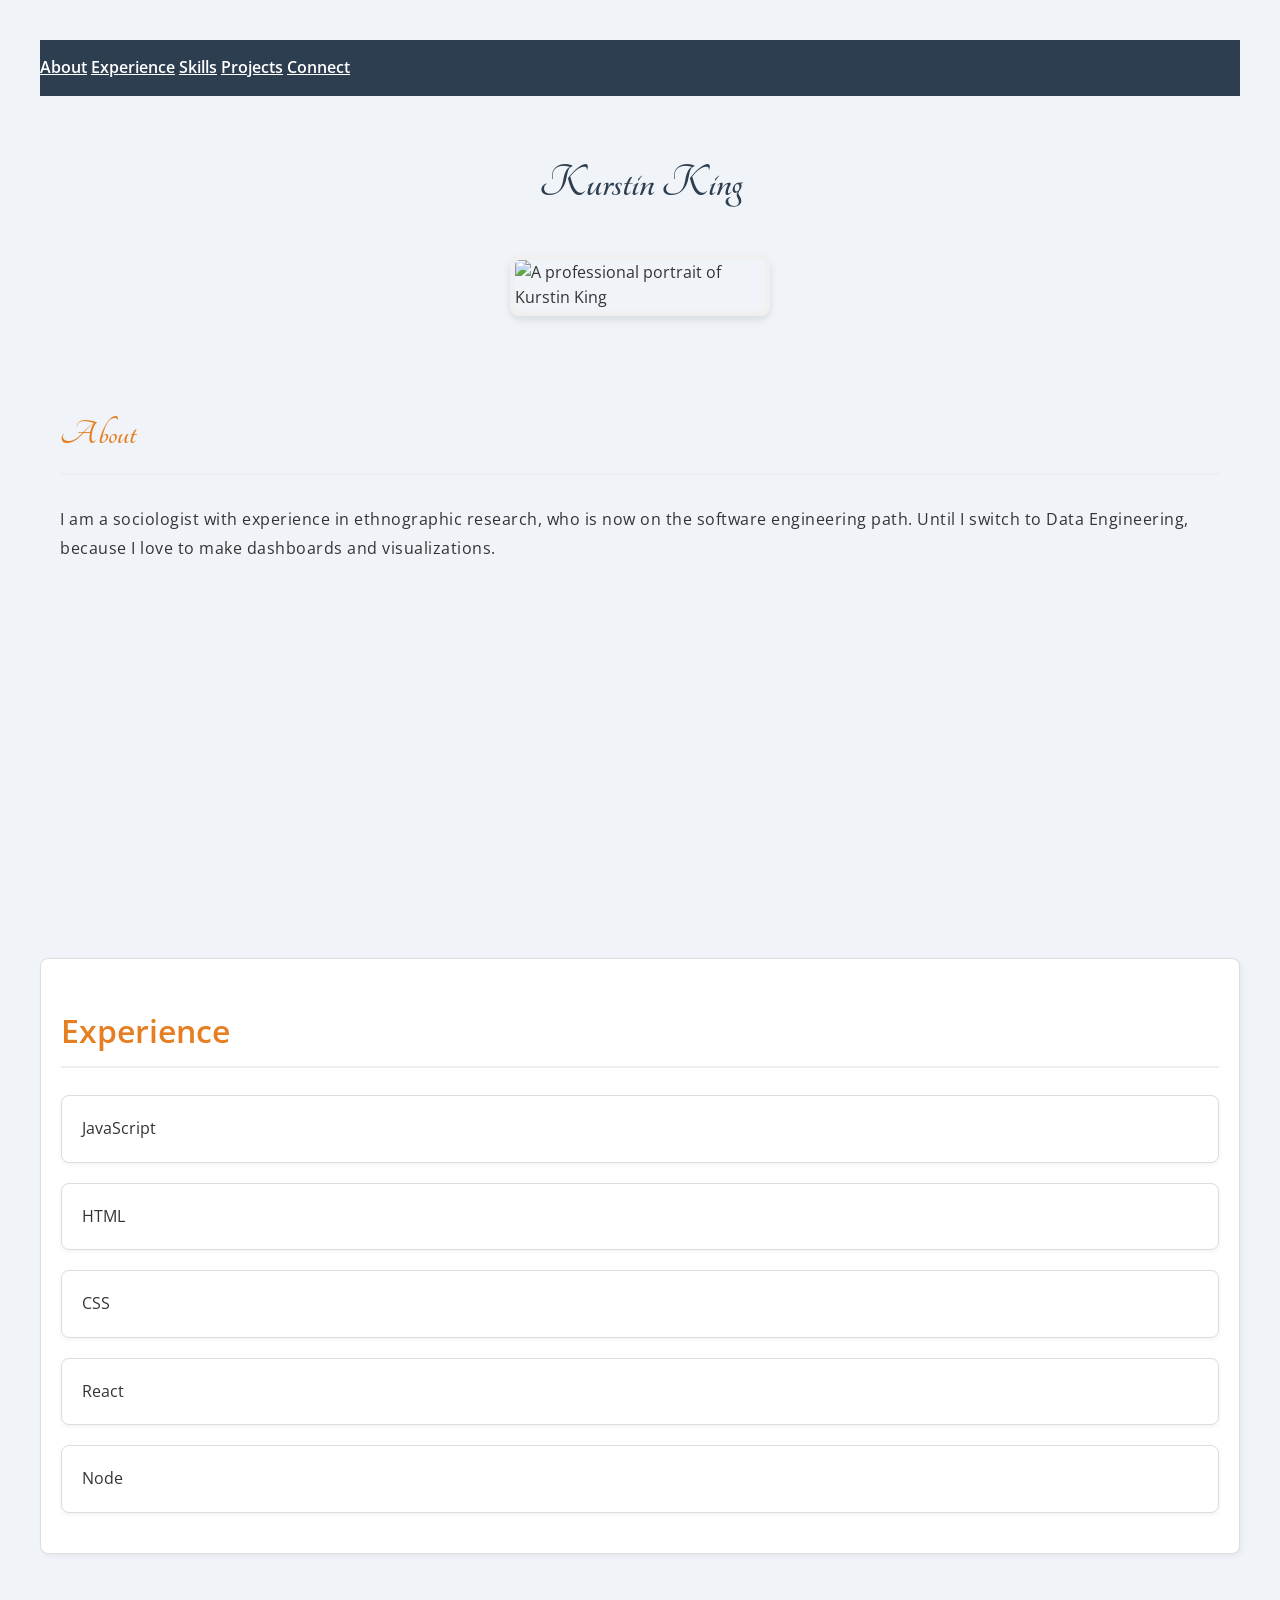
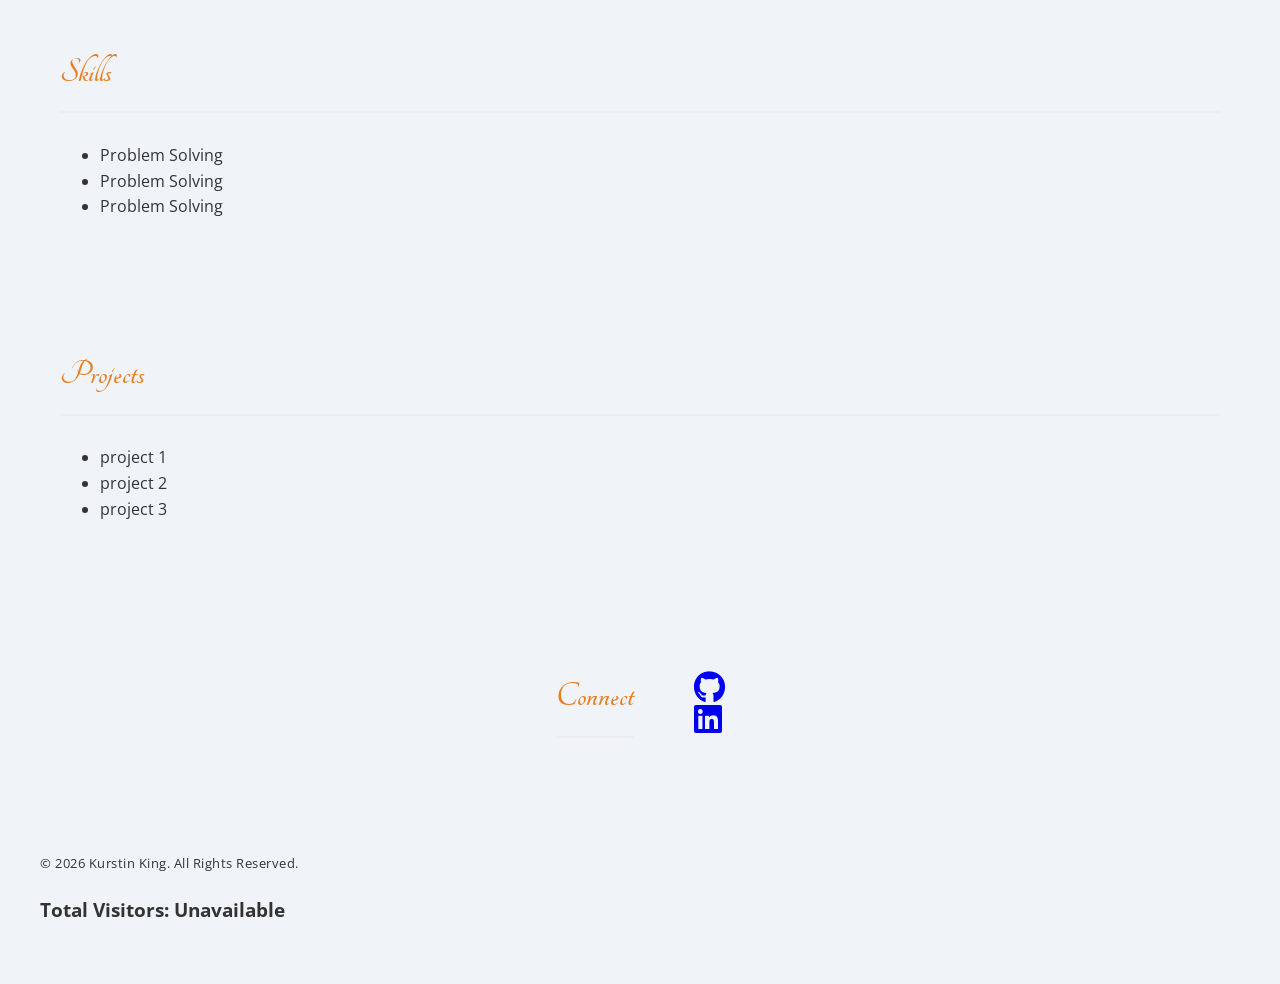
==== index.html @ 8719cc64 "fixed embeded video bug and added a visitor counter" ====
<!DOCTYPE html>
<html lang="en">
<head>
    <title>Kurstin's Web Developers Page</title>
    <meta charset="UTF-8">
    <meta name="viewport" content="width=device-width,initial-scale=1.0">
    <link rel="stylesheet" href="https://cdnjs.cloudflare.com/ajax/libs/font-awesome/6.0.0/css/all.min.css">
    <link rel="stylesheet" href="css/index.css">
    <link rel="preconnect" href="https://fonts.googleapis.com">
    <link rel="preconnect" href="https://fonts.gstatic.com" crossorigin>
    <link href="https://fonts.googleapis.com/css2?family=Tangerine:wght@400;700&display=swap" rel="stylesheet">
    <link rel="preconnect" href="https://fonts.googleapis.com">
    <link rel="preconnect" href="https://fonts.gstatic.com" crossorigin>
    <link href="https://fonts.googleapis.com/css2?family=Tangerine:wght@400;700&family=Open+Sans:wght@400;700&display=swap" rel="stylesheet">
    

    <script src="index.js" type="module"></script>
</head>
<body>
    <nav>
        <a href="#About">About</a>
        <a href="#Experience">Experience</a>
        <a href="#Skills">Skills</a>
        <a href="#Projects">Projects</a>
        <a href="#Connect">Connect</a>
    </nav>
   <h1 class="heading">Kurstin King</h1>
   <img src="images/me.jpg" alt="A professional portrait of Kurstin King" id="profile-photo">
   <section id="About">
   <h2 class="about">About</h2>
   <p class="about-me">I am a sociologist with experience in ethnographic research, who is now on the software engineering path. Until I switch to Data Engineering, because I love to make dashboards and visualizations.</p>
   <div class="video-container">
    <iframe 
    width="560" 
    height="315" 
    src="https://www.youtube.com/embed/PHsC_t0j1dU?si=p0QUrV99IKiplVwp" 
    frameborder="0" 
    allow="accelerometer; 
    autoplay; 
    clipboard-write;
    encrypted-media;
    gyroscope; picture-in-picture; web-share"
    referrerpolicy="strict-origin-when-cross-origin" 
    allowfullscreen></iframe>
   </div>
   </section>
   <section id="Experience">
   <h2 class="experience">Experience</h2>
   <ul>
    <li>JavaScript</li>
    <li>HTML</li>
     <li>CSS</li>
    <li>React</li>
    <li>Node</li>
   </ul>
   </section>
   <section id="Skills">
    <h2 class="skills"> Skills</h2>
    <ul>
        <li>Problem Solving</li>
        <li>Problem Solving</li>
        <li>Problem Solving</li>    
    </ul>
   </section>
   <section id="Projects">
    <h2 class="projects">Projects</h2>
    <ul>
        <li>project 1</li>
        <li>project 2</li>
        <li>project 3</li>    
    </ul>
   </section>
   <section id="Connect"> 
   <h2 class="connect">Connect</h2> 
   <div class="social-links">
   <ul>
    <li><a href="https://github.com/Kurstin-Cyber/Kurstin-King-CTD-Intro26.2" target="blank" aria-label="GitHub"><i class="fab fa-github"></i></a></li> 
    <li><a href="https://www.linkedin.com/in/kurstin-king-59028448" aria-label="LinkedIn"><i class="fab fa-linkedin"></i></a></li>
   </ul>
   </div>
</section>
<footer>
    <p><small>&copy; 2026 Kurstin King. All Rights Reserved.</small></p>
</footer>
<h3>Total Visitors: <span id="visit-count">Loading...</span></h3>

<script>
    const workspace = "kurstin-kings-team-4026";
    const counterName = "homepage";

    async function updateCounter() {
        try {
            const response = await fetch(`https://api.counterapi.dev/v1/${workspace}/${counterName}/up`);
            const data = await response.json();
            document.getElementById('visit-count').innerText = data.count;
        } catch (error) {
            console.error("Counter failed:", error);
            document.getElementById('visit-count').innerText = "Unavailable";
            
        }
    }
    updateCounter();
</script>
</body>
</html>
---- css/index.css ----
body {
    background-color: #f0f4f8;
    padding: 40px;
    margin: 0;
    font-family: "Open Sans", sans-serif;
    color: #333;
    line-height: 1.6;
}
.heading {
    font-family: "Tangerine", cursive;
    font-size: 48px;
   
}

.Experience {
    font-family: "Tangerine", cursive;
    font-size: 36px;
   
}

.about {
    font-family: "Tangerine", cursive;
    font-size: 36px;

}

.connect {
    font-family: "Tangerine", cursive;
    font-size: 36px;
    
}
.skills {
    font-family: "Tangerine", cursive;
    font-size: 36px;

}

.projects {
    font-family: "Tangerine", cursive;
    font-size: 36px;

}

h1 { 
    font-family: "Tangerine", cursive;
    font-size: 80px;
    font-weight: 700;
    color: #2c3e50;
    text-align: center;
    margin-top: 50px;
}

h2 {
    font-family: "Open Sans", sans-serif;
    font-size: 32px;
    font-weight: 600;
    color: #e67e22;
    border-bottom: 2px solid #eee;
    padding-bottom: 10px;
}



p {
    line-height: 1.8;
    letter-spacing: 0.5px;
}

section {
    margin-top: 40px;
    margin-bottom: 40px;
    padding: 20px;
    
}

#Connect {
    display: flex !important;
    justify-content: center;
    gap: 60px;
    align-items: center;
    padding: 40px 0;
}
    

#Connect a {
    margin:0;
    display: inline-block;
}

#Connect a:hover {
    background-color: #e67e22;
    cursor: pointer;
}

#Connect ul {
    list-style-type: none;
    padding: 0;
}

#Connect i {
    font-size: 32px;
    vertical-align: middle;
}

#profile-photo {
    width: 250px;
    height: auto;
    border-radius: 10px;
    border: 5px solid #f0f0f0;
    display: block;
    margin: 20px auto;
    box-shadow: 0 4px 8px rgba(0, 0, 0, 0.1);
}

#Experience {
    list-style-type: none;
    background-color: #ffffff;
    border: 1px solid #ddd;
    border-radius: 8px;
    padding: 20px;
    margin-bottom: 20px;
    box-shadow: 2px 2px 5px rgba(0, 0, 0, 0.05);
}

#Experience h3 {
    margin: 0;
    color: #2c3e50;
    font-family: "Open Sans", sans-serif;
}

#Experience p {
    margin: 5px 0;
    color: #666;
}

#Experience ul {
    padding: 0;
    list-style-type: none;
}

#Experience li {
    background-color: #ffffff;
    border: 1px solid #ddd;
    border-radius: 8px;
    padding: 20px;
    margin-bottom: 20px;
    box-shadow: 0 2px 4px rgba(0, 0, 0, 0.05);
}

nav {
    position: sticky;
    top: 0;
    z-index: 1000;
    background-color: #2c3e50;
    width: 100%;
    padding: 15px 0;
    
}

nav a {
    color: #ffffff;
    text-decoration: underline;
    font-family: 'Open Sans', sans-serif;
    font-weight: 600;
}


nav a:hover {
    color: #e67e22
};

#visits {
    background: #e67e22;
    color: white;
    padding: 2px 8px;
    border-radius: 4px;
    font-weight: bold;
    margin-left: 5px;
}

.video-container {
    display: flex;
    justify-content: center;
    margin-top: 20px;
}

 iframe {
   max-width: 100%;
   border-radius: 8px;
}
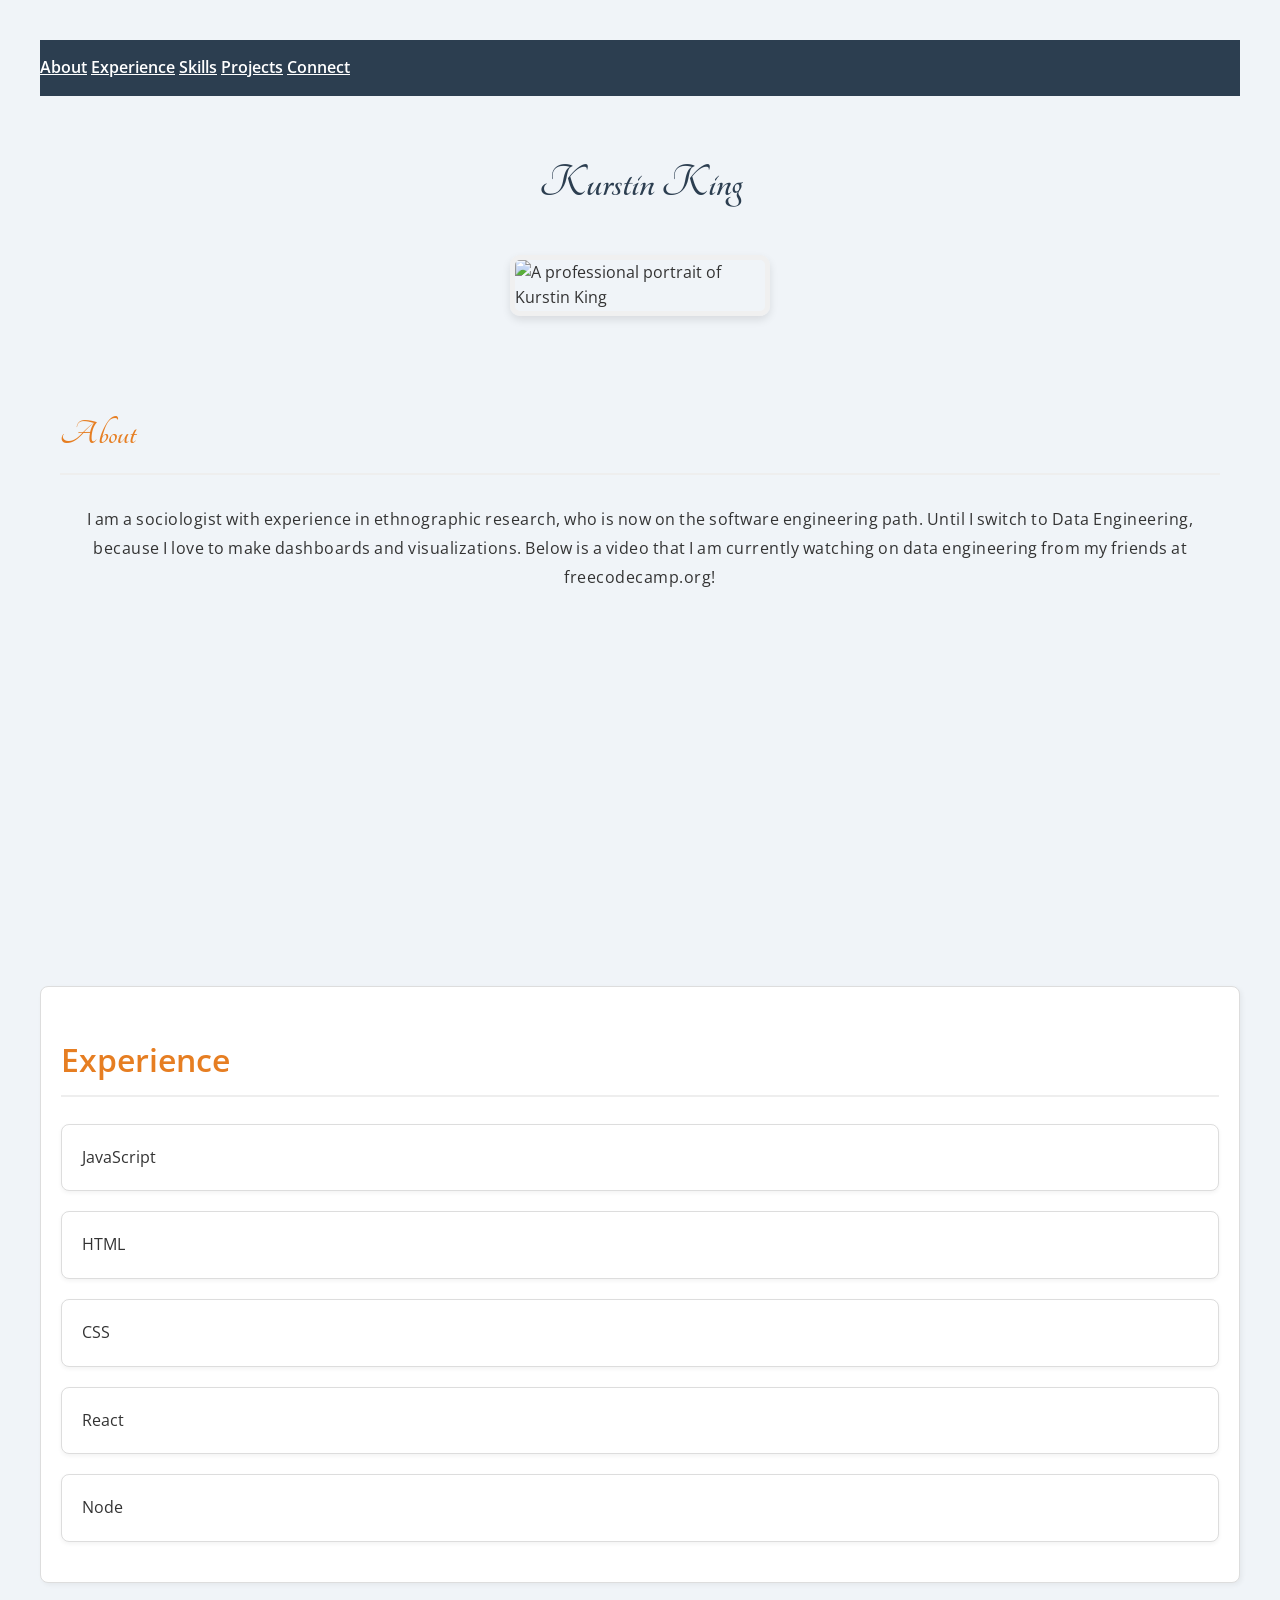
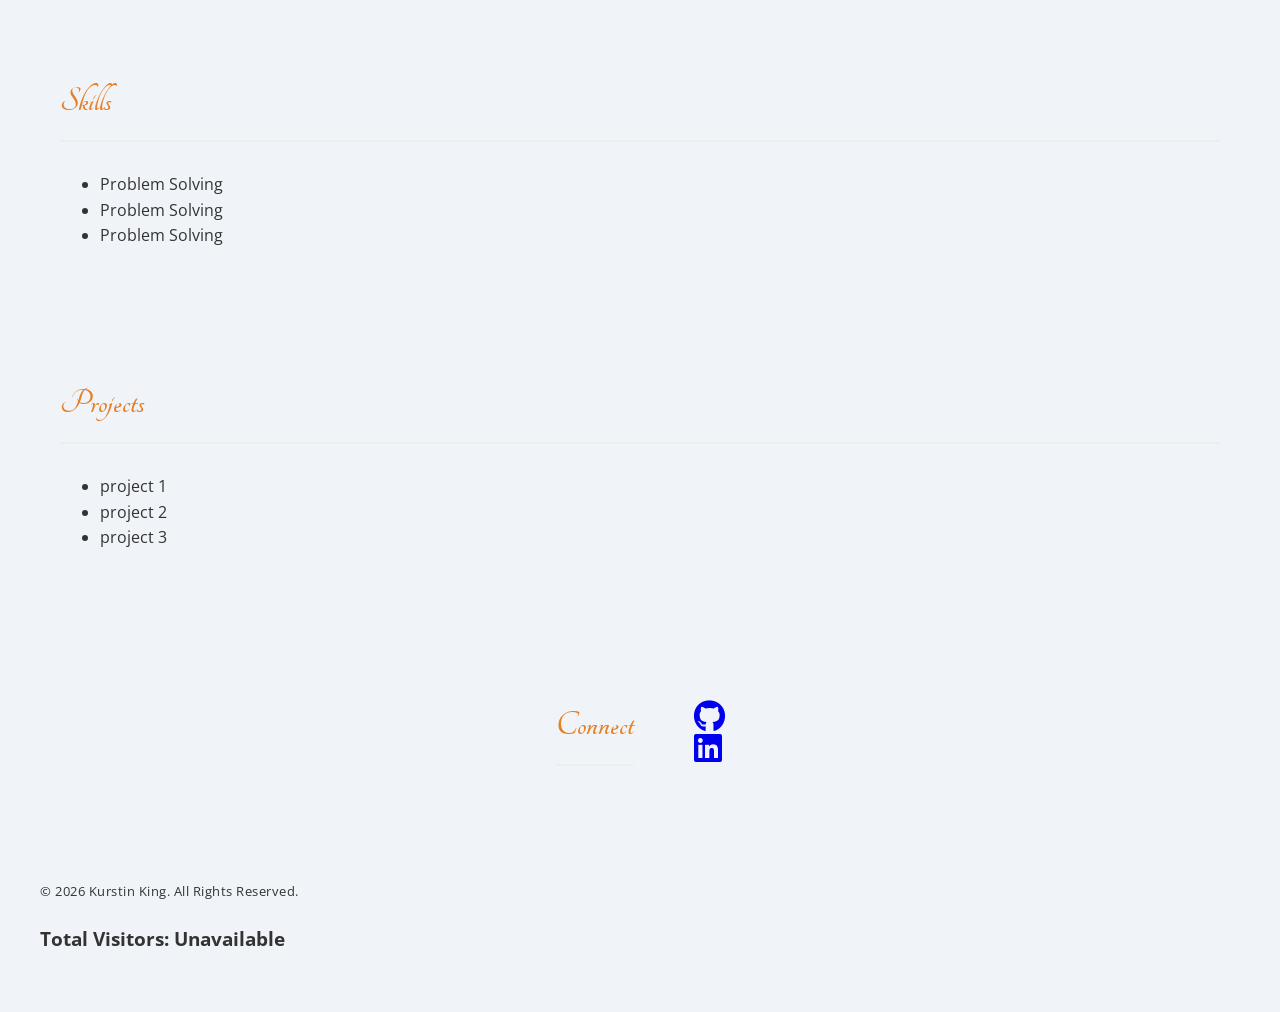
==== commit 41a25e60: "made changes to word spacing and text alignment" ====
--- a/index.html
+++ b/index.html
@@ -28,7 +28,7 @@
    <img src="images/me.jpg" alt="A professional portrait of Kurstin King" id="profile-photo">
    <section id="About">
    <h2 class="about">About</h2>
-   <p class="about-me">I am a sociologist with experience in ethnographic research, who is now on the software engineering path. Until I switch to Data Engineering, because I love to make dashboards and visualizations.</p>
+   <p class="about-me">I am a sociologist with experience in ethnographic research, who is now on the software engineering path. Until I switch to Data Engineering, because I love to make dashboards and visualizations. Below is a video that I am currently watching on data engineering from my friends at freecodecamp.org!</p>
    <div class="video-container">
     <iframe 
     width="560" 
--- a/css/index.css
+++ b/css/index.css
@@ -188,4 +188,9 @@
  iframe {
    max-width: 100%;
    border-radius: 8px;
+}
+
+#About p {
+    word-spacing: -1px;
+    text-align: center;
 }
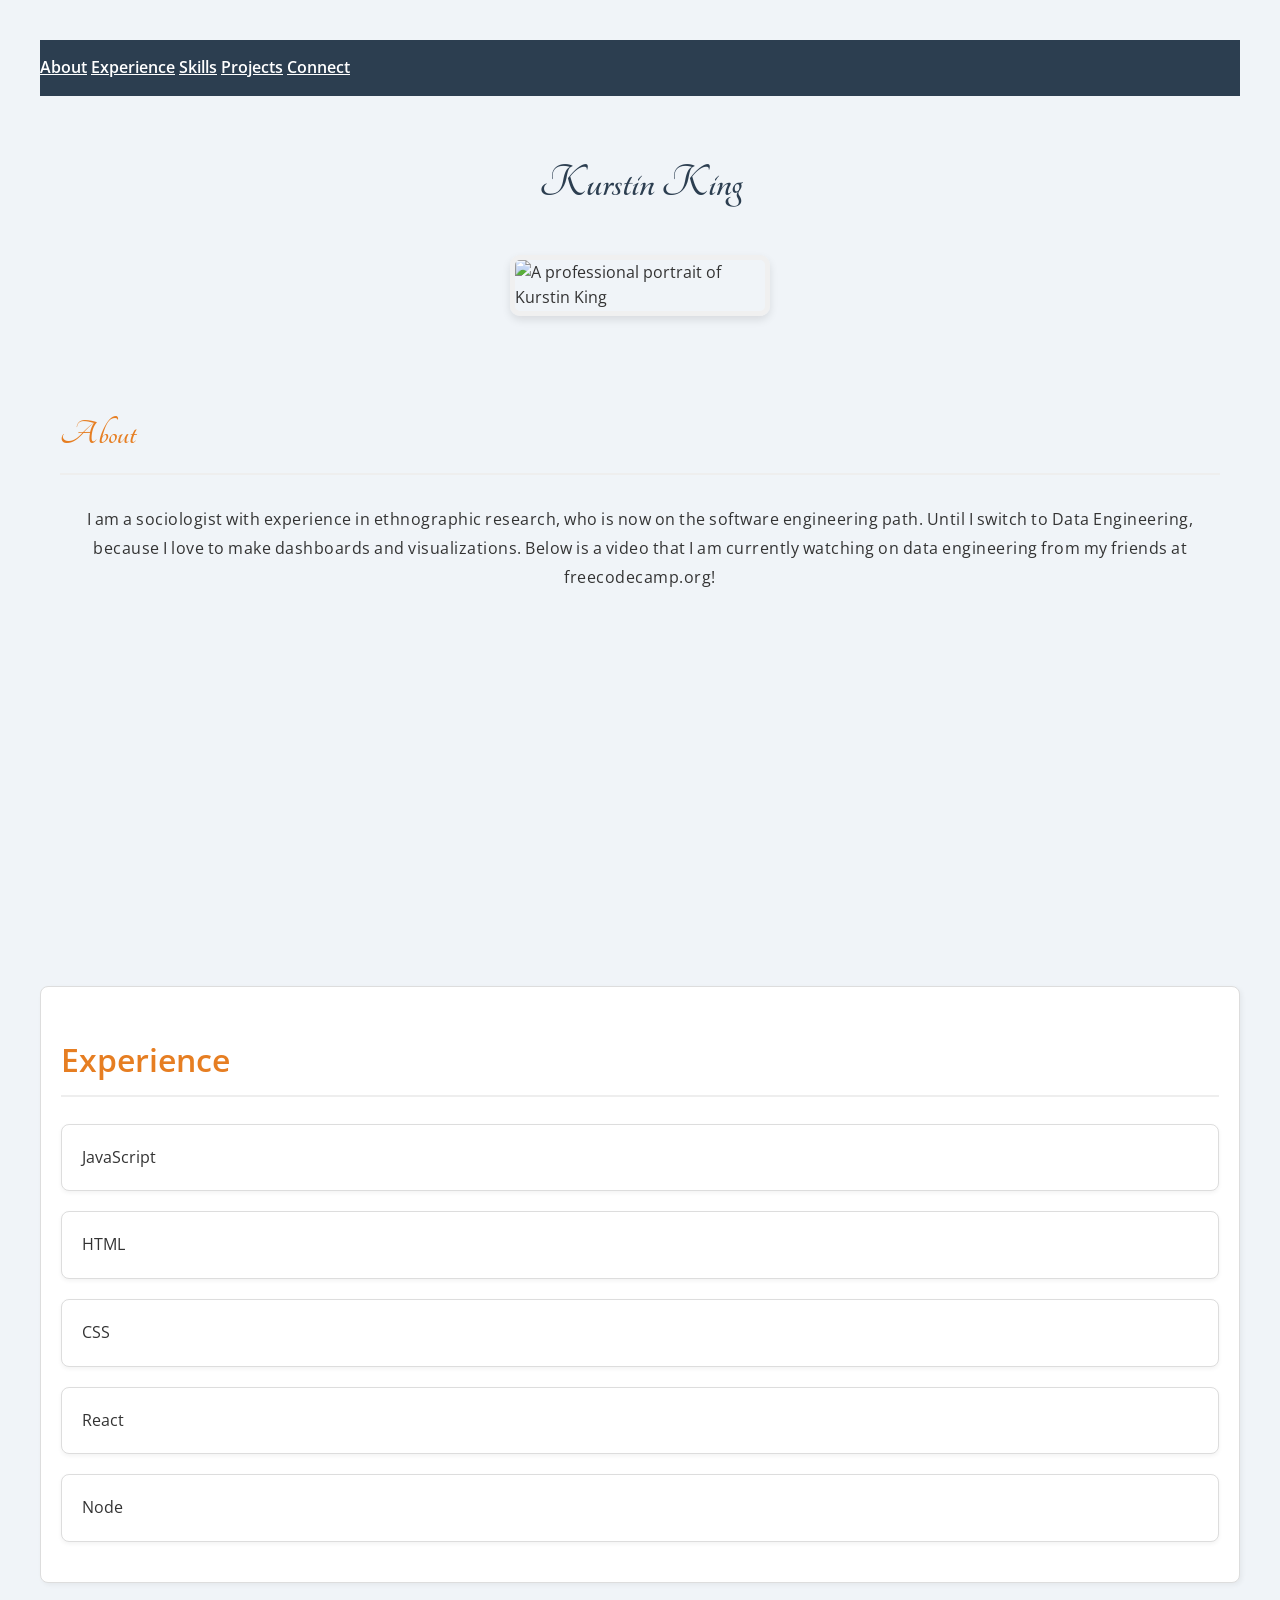
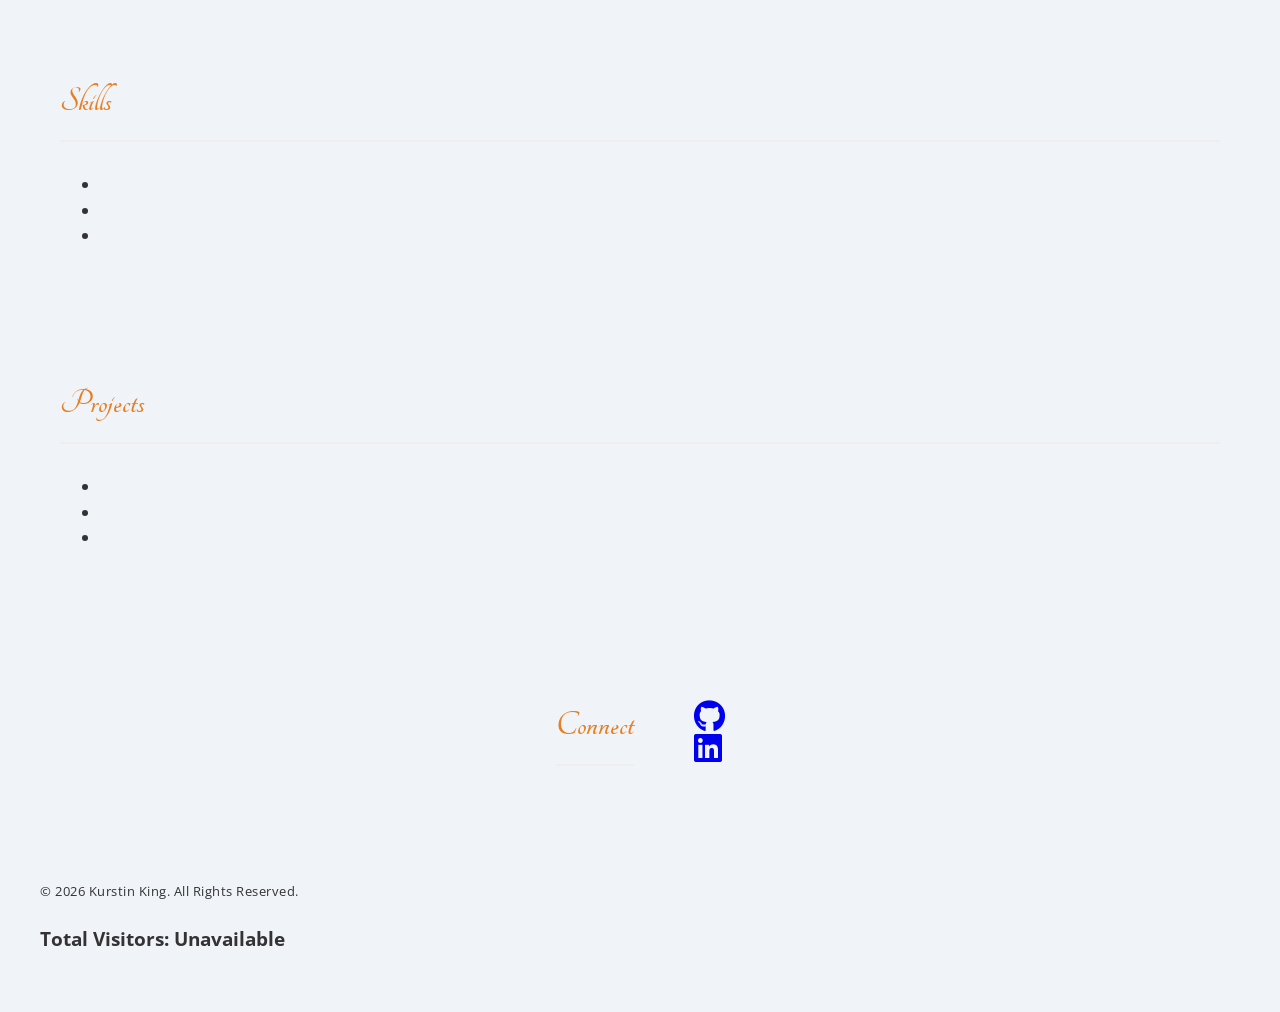
==== commit c5dacb06: "changes made to css and list items" ====
--- a/index.html
+++ b/index.html
@@ -57,17 +57,17 @@
    <section id="Skills">
     <h2 class="skills"> Skills</h2>
     <ul>
-        <li>Problem Solving</li>
-        <li>Problem Solving</li>
-        <li>Problem Solving</li>    
+        <li></li>
+        <li></li>
+        <li></li>    
     </ul>
    </section>
    <section id="Projects">
     <h2 class="projects">Projects</h2>
     <ul>
-        <li>project 1</li>
-        <li>project 2</li>
-        <li>project 3</li>    
+        <li></li>
+        <li></li>
+        <li></li>    
     </ul>
    </section>
    <section id="Connect"> 
--- a/css/index.css
+++ b/css/index.css
@@ -168,7 +168,7 @@
 
 nav a:hover {
     color: #e67e22
-};
+}
 
 #visits {
     background: #e67e22;
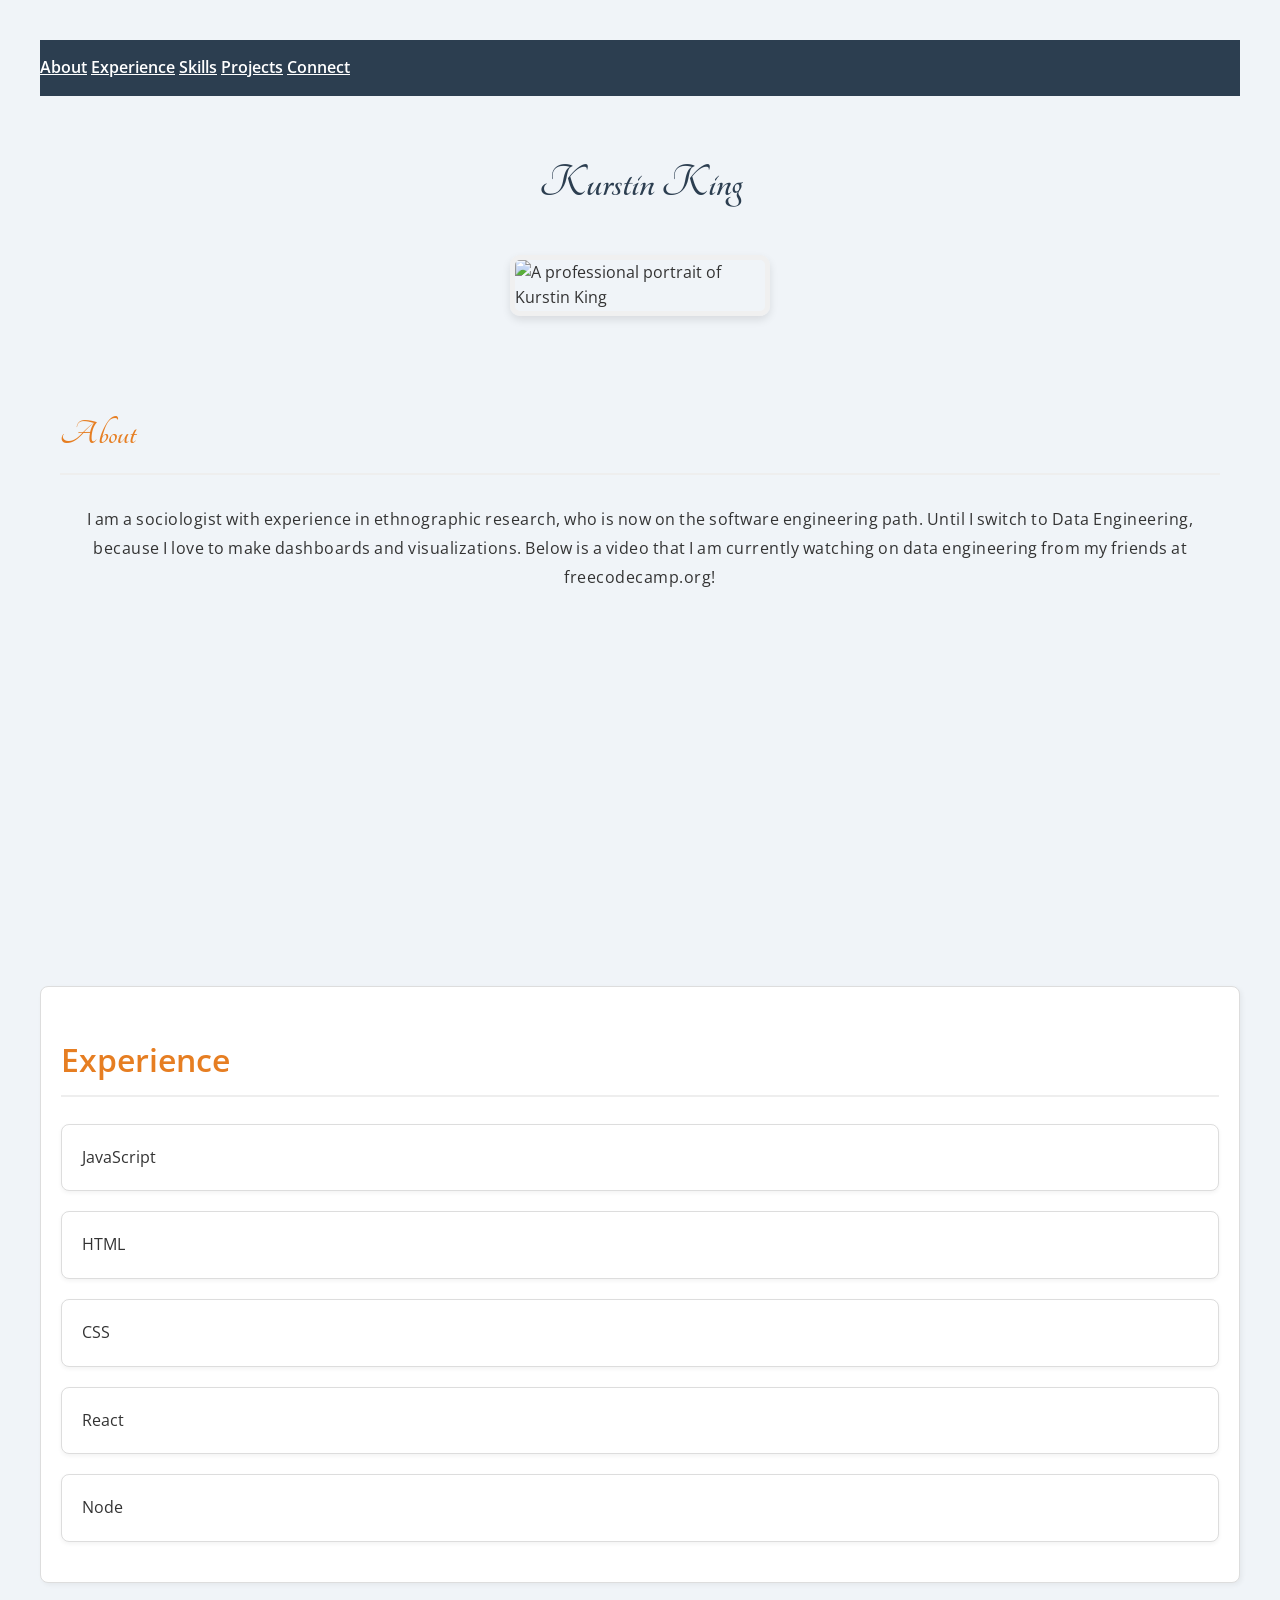
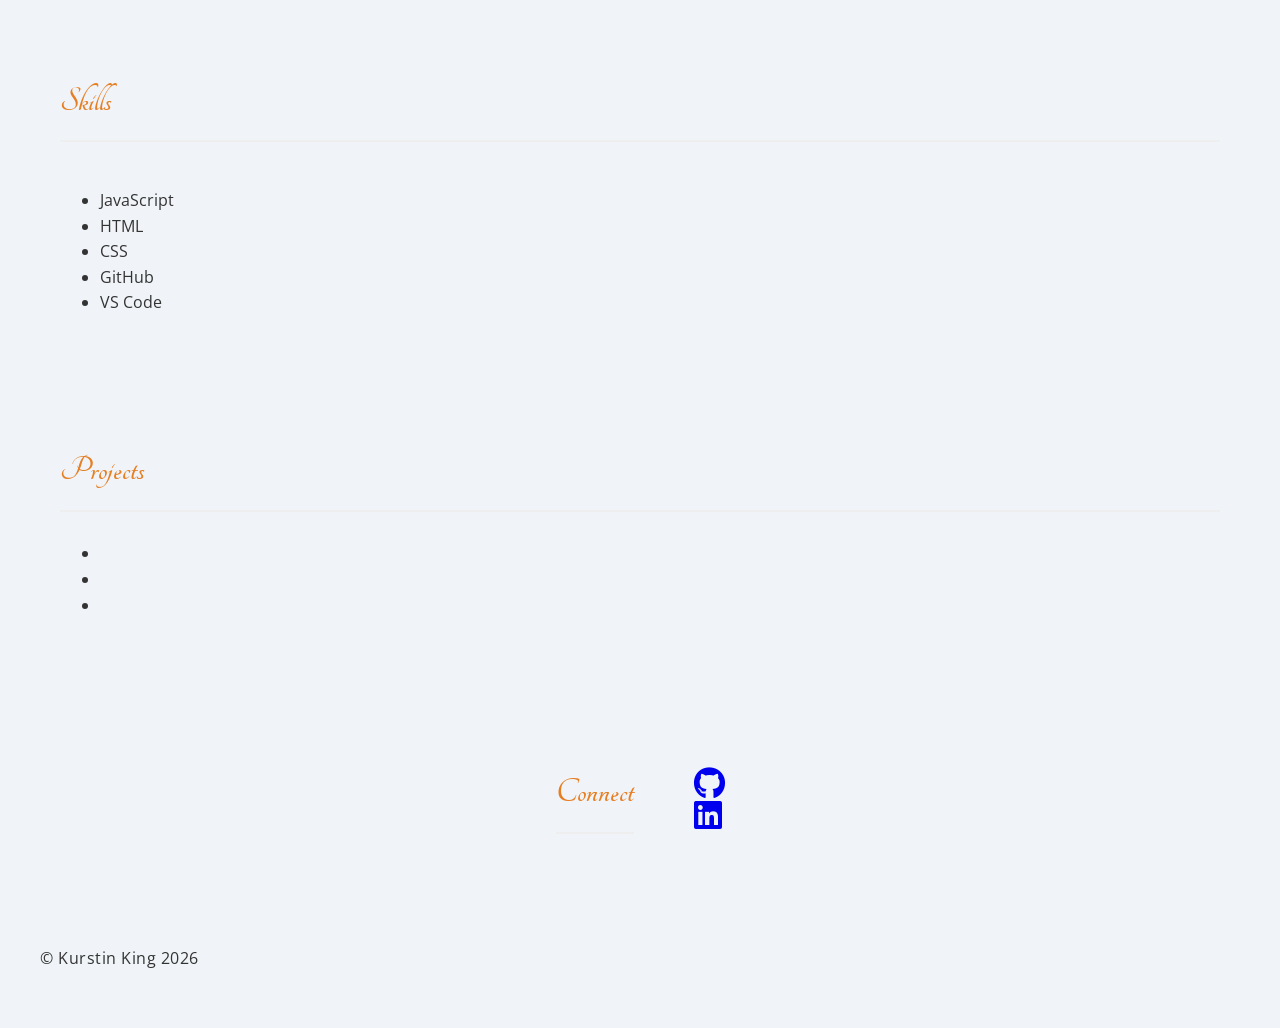
==== commit b25fed19: "js added, created footer and skills" ====
--- a/index.html
+++ b/index.html
@@ -13,8 +13,6 @@
     <link rel="preconnect" href="https://fonts.gstatic.com" crossorigin>
     <link href="https://fonts.googleapis.com/css2?family=Tangerine:wght@400;700&family=Open+Sans:wght@400;700&display=swap" rel="stylesheet">
     
-
-    <script src="index.js" type="module"></script>
 </head>
 <body>
     <nav>
@@ -57,9 +55,7 @@
    <section id="Skills">
     <h2 class="skills"> Skills</h2>
     <ul>
-        <li></li>
-        <li></li>
-        <li></li>    
+           
     </ul>
    </section>
    <section id="Projects">
@@ -79,27 +75,6 @@
    </ul>
    </div>
 </section>
-<footer>
-    <p><small>&copy; 2026 Kurstin King. All Rights Reserved.</small></p>
-</footer>
-<h3>Total Visitors: <span id="visit-count">Loading...</span></h3>
-
-<script>
-    const workspace = "kurstin-kings-team-4026";
-    const counterName = "homepage";
-
-    async function updateCounter() {
-        try {
-            const response = await fetch(`https://api.counterapi.dev/v1/${workspace}/${counterName}/up`);
-            const data = await response.json();
-            document.getElementById('visit-count').innerText = data.count;
-        } catch (error) {
-            console.error("Counter failed:", error);
-            document.getElementById('visit-count').innerText = "Unavailable";
-            
-        }
-    }
-    updateCounter();
-</script>
+    <script src="js/index.js"></script>
 </body>
 </html>
--- a/css/index.css
+++ b/css/index.css
@@ -193,4 +193,11 @@
 #About p {
     word-spacing: -1px;
     text-align: center;
+}
+
+#Skills {
+    display: flex;
+    flex-direction: column;
+    justify-content: center;
+   
 }
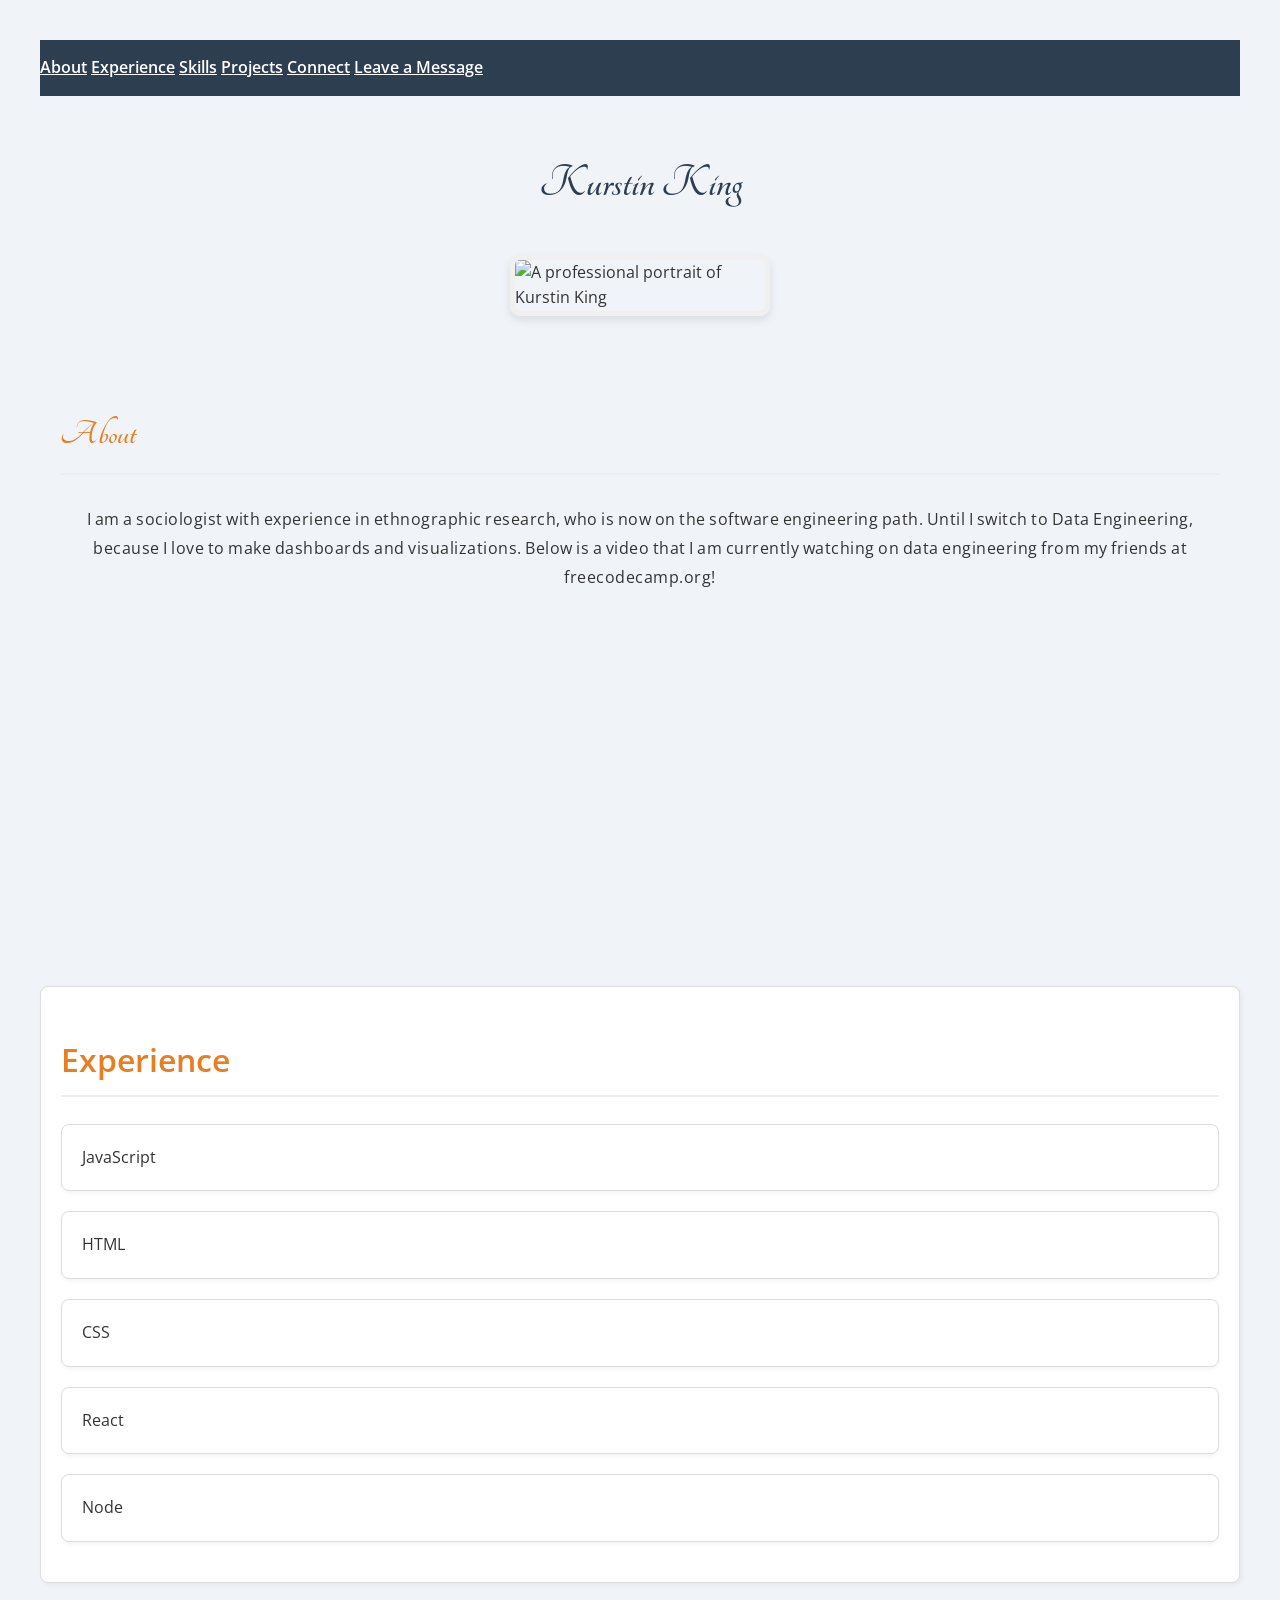
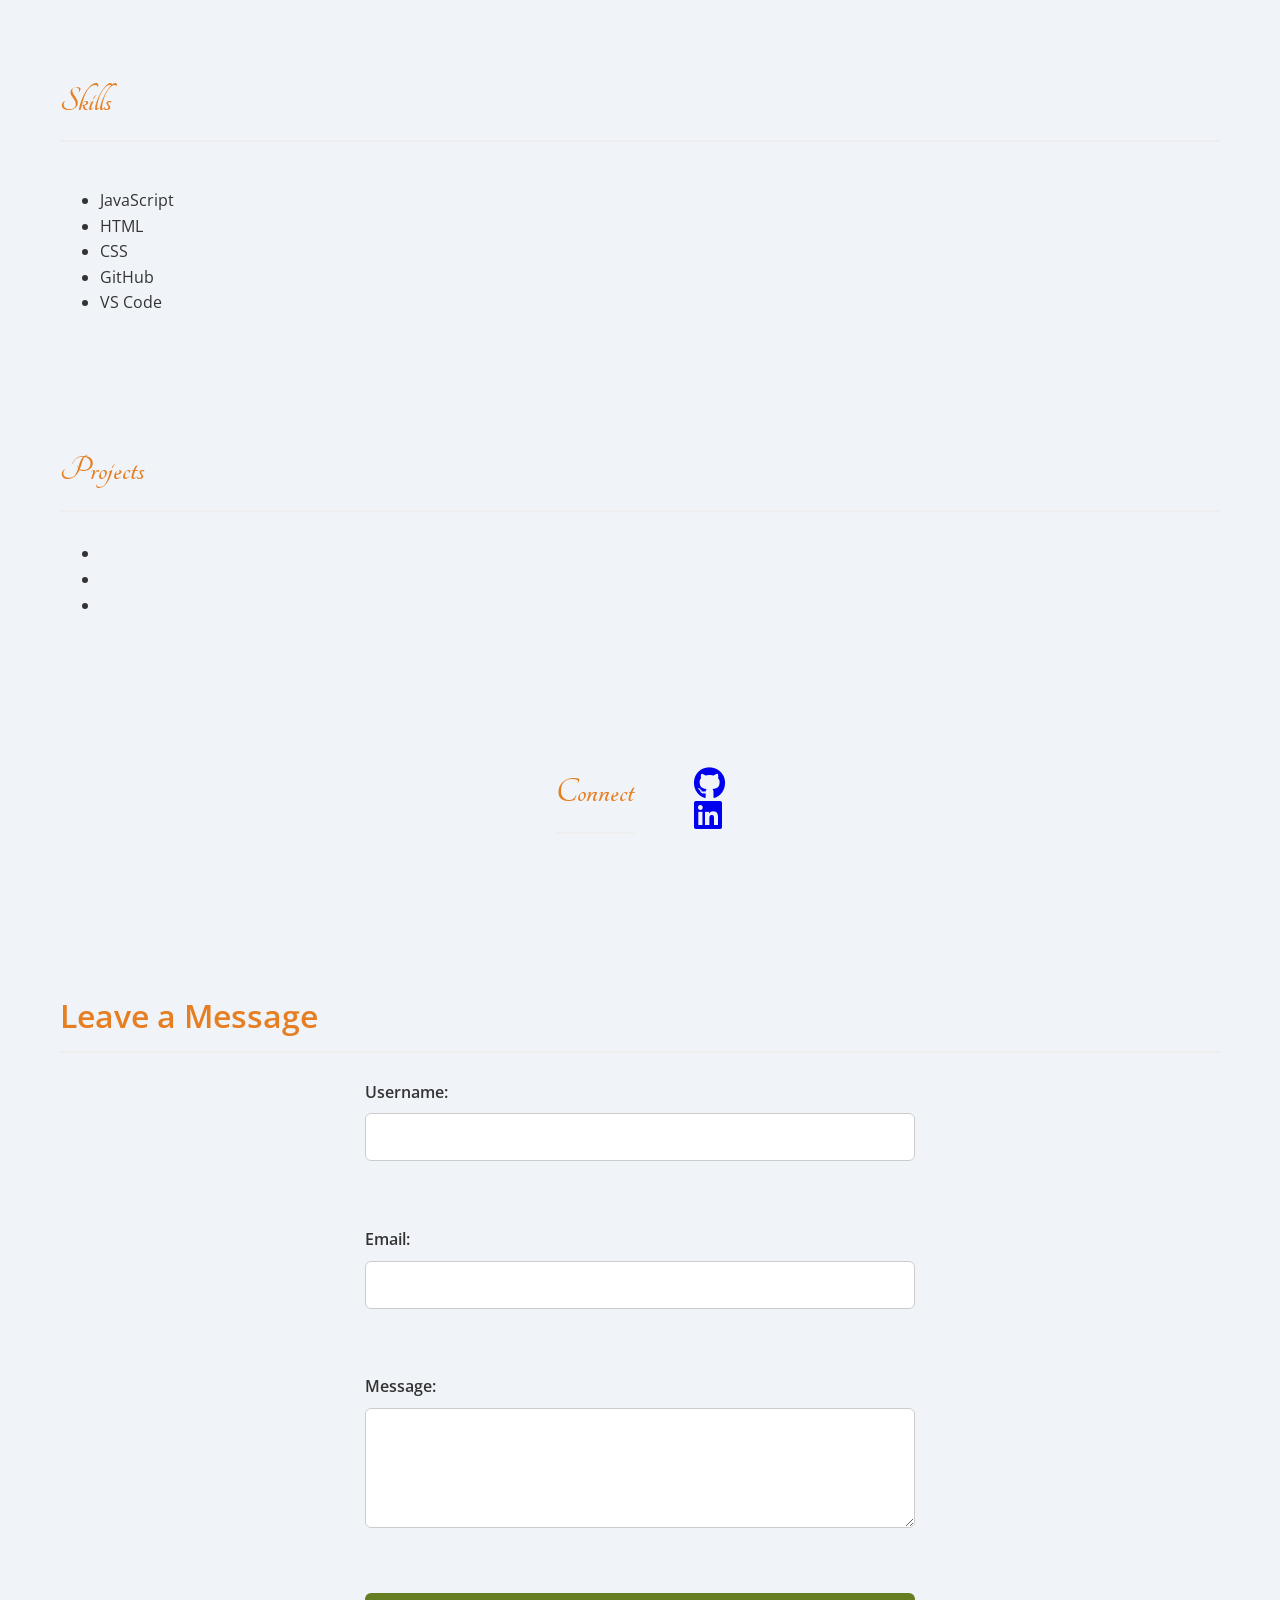
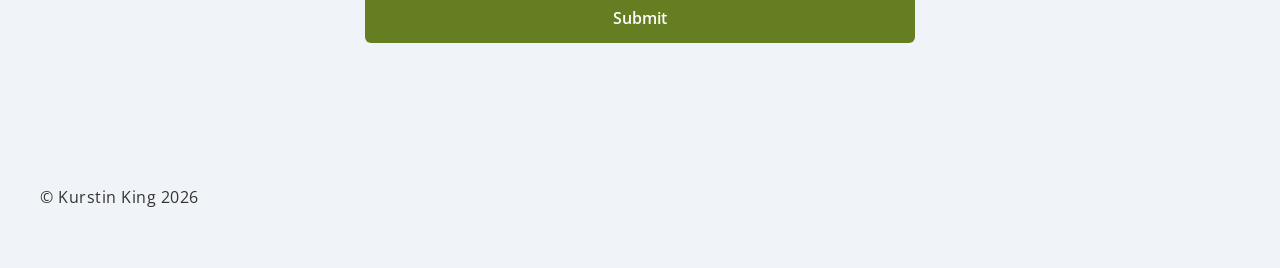
==== commit 2c248373: "form and functionality added" ====
--- a/index.html
+++ b/index.html
@@ -21,6 +21,7 @@
         <a href="#Skills">Skills</a>
         <a href="#Projects">Projects</a>
         <a href="#Connect">Connect</a>
+        <a href="#leaveMessage">Leave a Message</a>
     </nav>
    <h1 class="heading">Kurstin King</h1>
    <img src="images/me.jpg" alt="A professional portrait of Kurstin King" id="profile-photo">
@@ -73,8 +74,31 @@
     <li><a href="https://github.com/Kurstin-Cyber/Kurstin-King-CTD-Intro26.2" target="blank" aria-label="GitHub"><i class="fab fa-github"></i></a></li> 
     <li><a href="https://www.linkedin.com/in/kurstin-king-59028448" aria-label="LinkedIn"><i class="fab fa-linkedin"></i></a></li>
    </ul>
-   </div>
+   </div> 
 </section>
+    <section id="leaveMessage">
+        <h2>
+            Leave a Message
+        </h2>
+        <form name="leave_message">
+            <label for="usersName">Username:</label>
+            <input type="text" id="usersName" name="usersName" required="true">
+            <br>
+            <label for="usersEmail">Email:</label>
+            <input type="email" id="usersEmail" name="usersEmail" required="true">
+            <br>
+            <label for="usersMessage">Message:</label>
+            <textarea name="usersMessage" id="usersMessage" required="true"></textarea>
+            <br>
+            <button type="submit">Submit</button>
+        </form>
+    </section>
+    <section id="messages">
+        <h2>
+            Messages
+        </h2>
+        <ul></ul>
+    </section>
     <script src="js/index.js"></script>
 </body>
 </html>
--- a/css/index.css
+++ b/css/index.css
@@ -200,4 +200,86 @@
     flex-direction: column;
     justify-content: center;
    
+}
+
+#messages {
+    display: flex !important;
+    flex-direction: column;
+    align-items: stretch;
+    gap: 20px;
+    padding: 20px;
+}
+
+#messages h2 {
+    width: 100%;
+    margin-bottom: 10px;
+}
+
+#messages ul {
+    list-style-type: none;
+    padding: 0;
+    margin: 0;
+    display: flex;
+    flex-direction: column;
+    gap: 15px;
+    width: 100%;
+}
+
+form {
+    display: flex;
+    flex-direction: column;
+    gap: 20px;
+    max-width: 100%;
+    margin: 0 auto;
+}
+
+form label {
+    font-weight: 600;
+    margin-bottom: -12px;
+}
+
+input[type="text"],
+input[type="email"],
+textarea {
+    width: 100%;
+    box-sizing: border-box;
+    padding: 14px;
+    font-size: 16px;
+    border: 1px solid #ccc;
+    border-radius: 6px;
+    min-height: 48px;
+}
+
+textarea {
+    min-height: 120px;
+    resize: vertical;
+}
+
+form button, input[type="submit"] {
+    background-color: #667e22;
+    color: #ffffff;
+    font-family: "Open Sans", sans-serif;
+    font-weight: 600;
+    font-size: 16px;
+    border: none;
+    border-radius: 6px;
+    padding: 14px 28px;
+    min-height: 48px;
+    cursor: pointer;
+    transition: background-color 0.2s ease;
+}
+
+form button:hover,
+input[type="submit"]:hover {
+    background-color: #d35400;
+}
+
+@media only screen and (min-width: 768px) {
+    .container {
+        width:750px;
+    }
+
+    form {
+        max-width: 550px;
+    }
 }
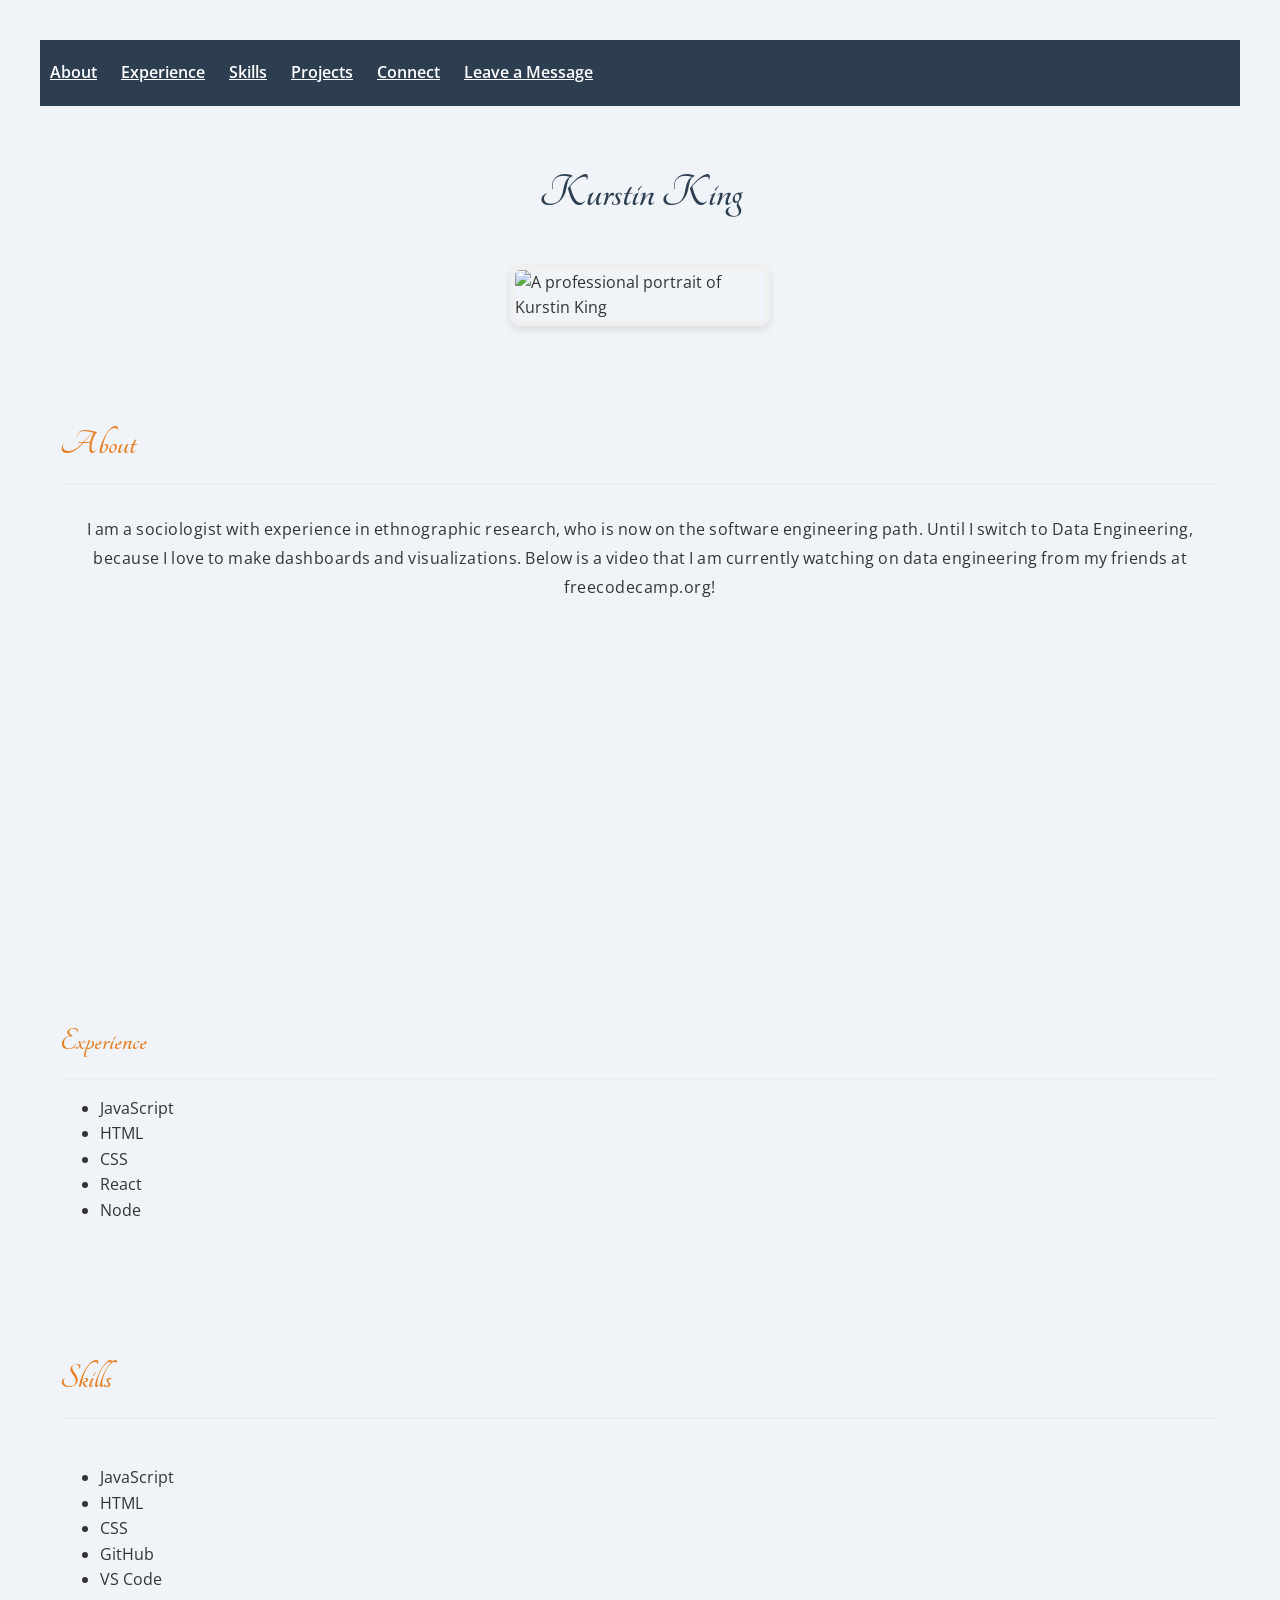
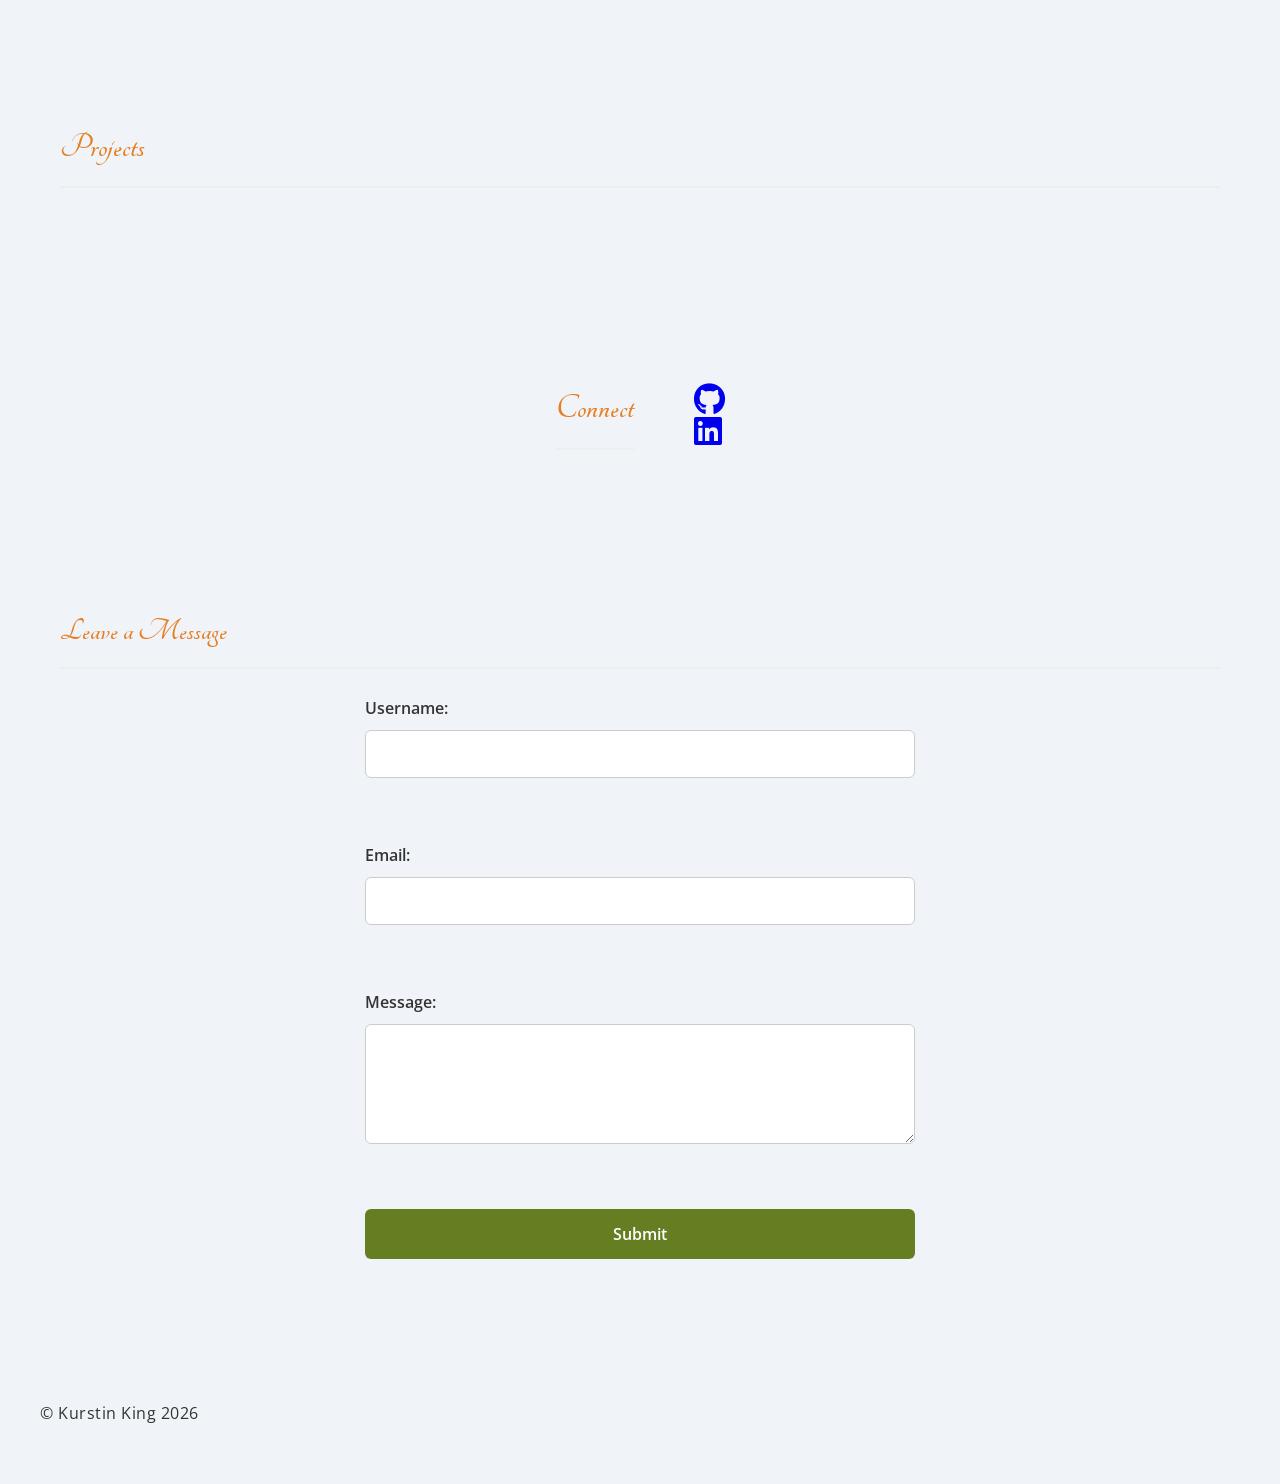
==== commit 69230dcf: "API fetch completed" ====
--- a/index.html
+++ b/index.html
@@ -62,9 +62,7 @@
    <section id="Projects">
     <h2 class="projects">Projects</h2>
     <ul>
-        <li></li>
-        <li></li>
-        <li></li>    
+            
     </ul>
    </section>
    <section id="Connect"> 
--- a/css/index.css
+++ b/css/index.css
@@ -52,9 +52,9 @@
 }
 
 h2 {
-    font-family: "Open Sans", sans-serif;
+    font-family: "Tangerine", cursive;
     font-size: 32px;
-    font-weight: 600;
+    font-weight: 800;
     color: #e67e22;
     border-bottom: 2px solid #eee;
     padding-bottom: 10px;
@@ -114,19 +114,16 @@
 }
 
 #Experience {
-    list-style-type: none;
-    background-color: #ffffff;
-    border: 1px solid #ddd;
-    border-radius: 8px;
-    padding: 20px;
-    margin-bottom: 20px;
-    box-shadow: 2px 2px 5px rgba(0, 0, 0, 0.05);
-}
-
-#Experience h3 {
-    margin: 0;
-    color: #2c3e50;
-    font-family: "Open Sans", sans-serif;
+    display:flex;
+    flex-direction: column;
+    justify-content: center;
+}
+
+
+#Experience h2 {
+    margin: 0;
+    color: #e67e22;
+    font-family: "Tangerine", cursive;
 }
 
 #Experience p {
@@ -135,19 +132,19 @@
 }
 
 #Experience ul {
-    padding: 0;
-    list-style-type: none;
-}
-
-#Experience li {
-    background-color: #ffffff;
-    border: 1px solid #ddd;
-    border-radius: 8px;
-    padding: 20px;
-    margin-bottom: 20px;
-    box-shadow: 0 2px 4px rgba(0, 0, 0, 0.05);
-}
-
+   display: flex;
+    flex-direction: column;
+    justify-content: center;
+   
+}
+
+
+
+#Projects {
+    display:flex;
+    flex-direction: column;
+    justify-content: center;
+}
 nav {
     position: sticky;
     top: 0;
@@ -155,6 +152,7 @@
     background-color: #2c3e50;
     width: 100%;
     padding: 15px 0;
+   
     
 }
 
@@ -162,7 +160,17 @@
     color: #ffffff;
     text-decoration: underline;
     font-family: 'Open Sans', sans-serif;
-    font-weight: 600;
+    font-weight: 600; 
+    padding: 5px 10px;
+    display: inline-block;
+
+}
+nav ul {
+    display: flex;
+    list-style-type: none;
+    justify-content: space-around;
+    padding: 0;
+    margin: 0;
 }
 
 
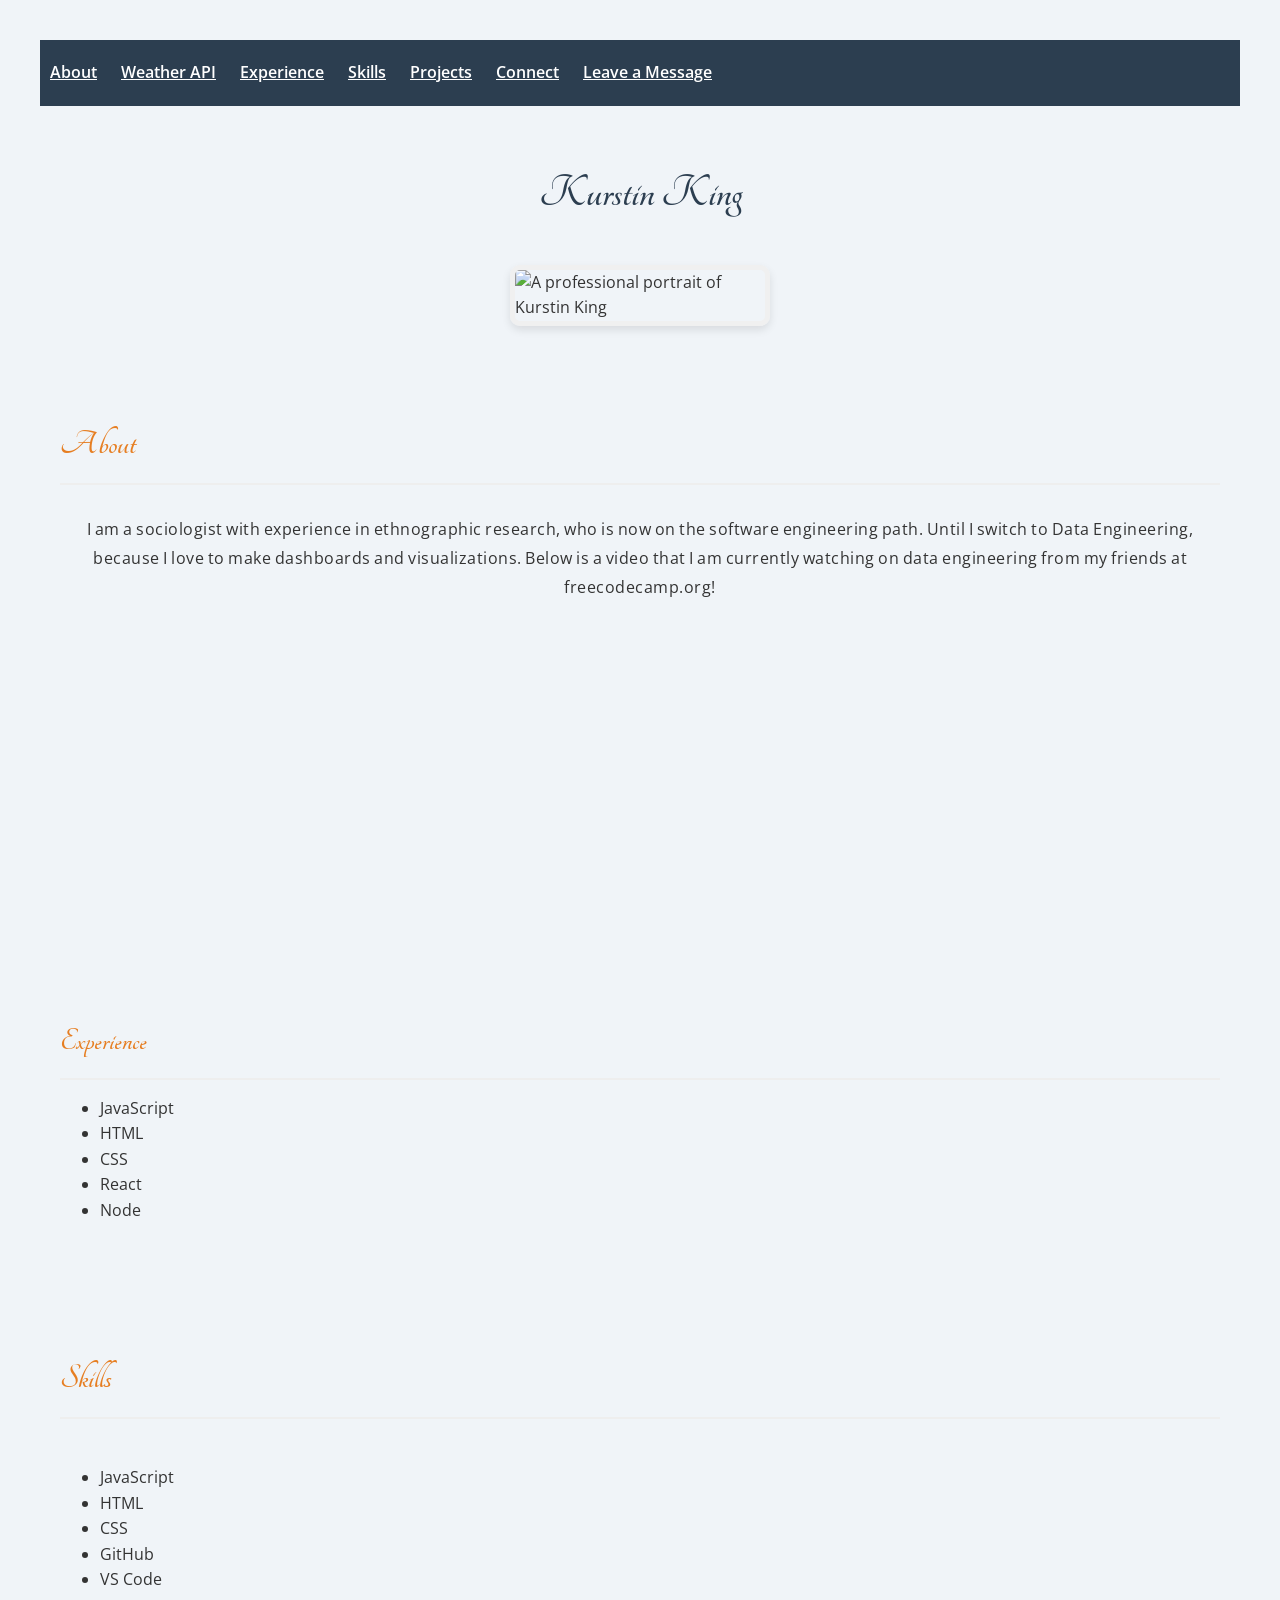
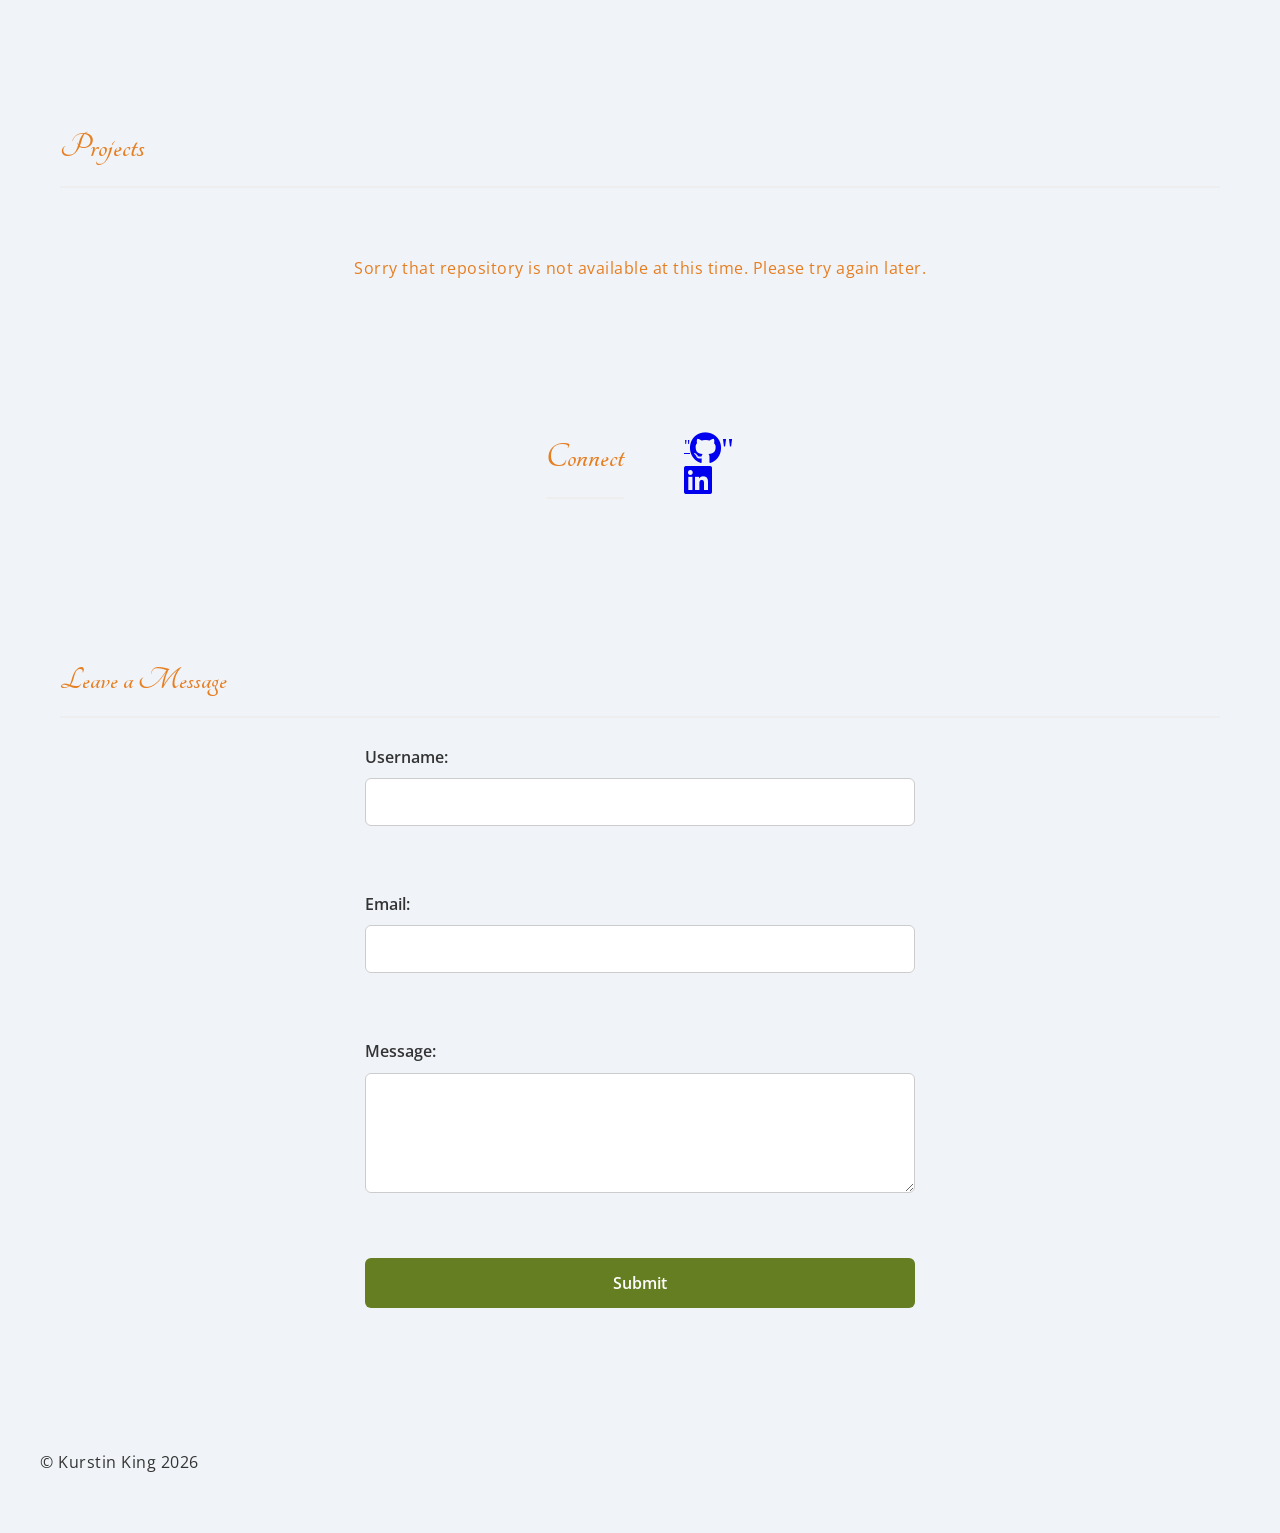
==== commit 1fc68d0c: "added open api page" ====
--- a/index.html
+++ b/index.html
@@ -17,6 +17,7 @@
 <body>
     <nav>
         <a href="#About">About</a>
+        <a href="openapi.html">Weather API </a>
         <a href="#Experience">Experience</a>
         <a href="#Skills">Skills</a>
         <a href="#Projects">Projects</a>
@@ -69,7 +70,7 @@
    <h2 class="connect">Connect</h2> 
    <div class="social-links">
    <ul>
-    <li><a href="https://github.com/Kurstin-Cyber/Kurstin-King-CTD-Intro26.2" target="blank" aria-label="GitHub"><i class="fab fa-github"></i></a></li> 
+    <li><a href="https://github.com/Kurstin-Cyber/Kurstin-King-CTD-Intro26.2" target="blank" aria-label="GitHub">"<i class="fab fa-github">"</i></a></li> 
     <li><a href="https://www.linkedin.com/in/kurstin-king-59028448" aria-label="LinkedIn"><i class="fab fa-linkedin"></i></a></li>
    </ul>
    </div> 
--- a/css/index.css
+++ b/css/index.css
@@ -282,6 +282,37 @@
     background-color: #d35400;
 }
 
+#Projects ul {
+    list-style-type: none;
+    padding: 0;
+    margin: 20px 0 0 0;
+    display: flex;
+    flex-wrap: wrap;
+    gap: 20px;
+    justify-content: center;
+
+}
+
+#Projects li {
+    background-color: #ffffff;
+    color: #2c3e50;
+    font-family: 'Open Sans', sans-serif;
+    font-weight: 600;
+    padding: 20px;
+    border-radius: 8px;
+    border-left: 5px solid #e67e22;
+    box-shadow: 0 4px 6px rgba(0, 0, 0, 0.5);
+    transition: transform 0.2 ease, box-shadow 0.2 ease;
+    width: 100%;
+    box-sizing: border-box;
+}
+
+#Projects li:hover {
+    transform: translateY(-3px);
+    box-shadow: 0 6px 12px rgba(0, 0, 0, 0.1);
+    background-color: #fafbfd;
+}
+
 @media only screen and (min-width: 768px) {
     .container {
         width:750px;
@@ -290,4 +321,14 @@
     form {
         max-width: 550px;
     }
+
+    #Projects li {
+        width: calc(50% - 10px);
+    }
+}
+
+@media only screen and (min-width: 1024px) {
+    #Projects li {
+        width: calc(33.333% - 14px);
+    }
 }
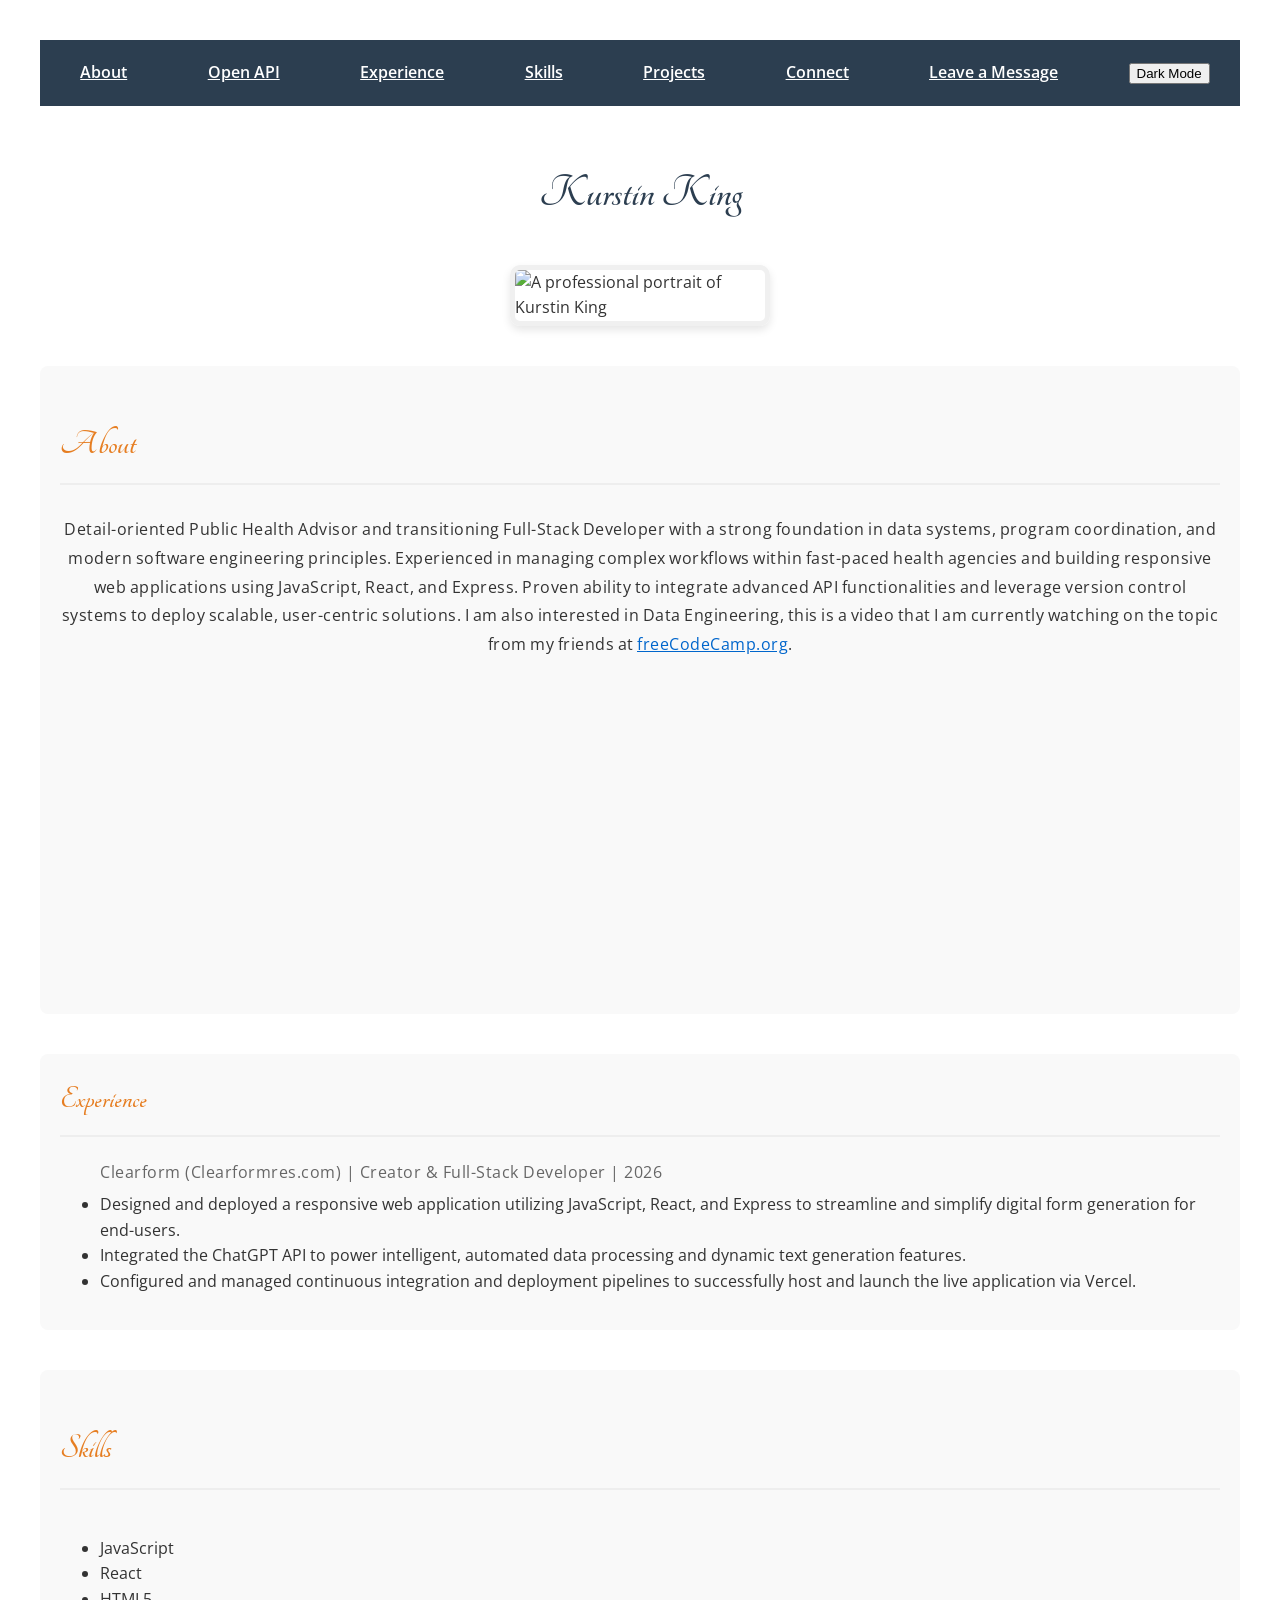
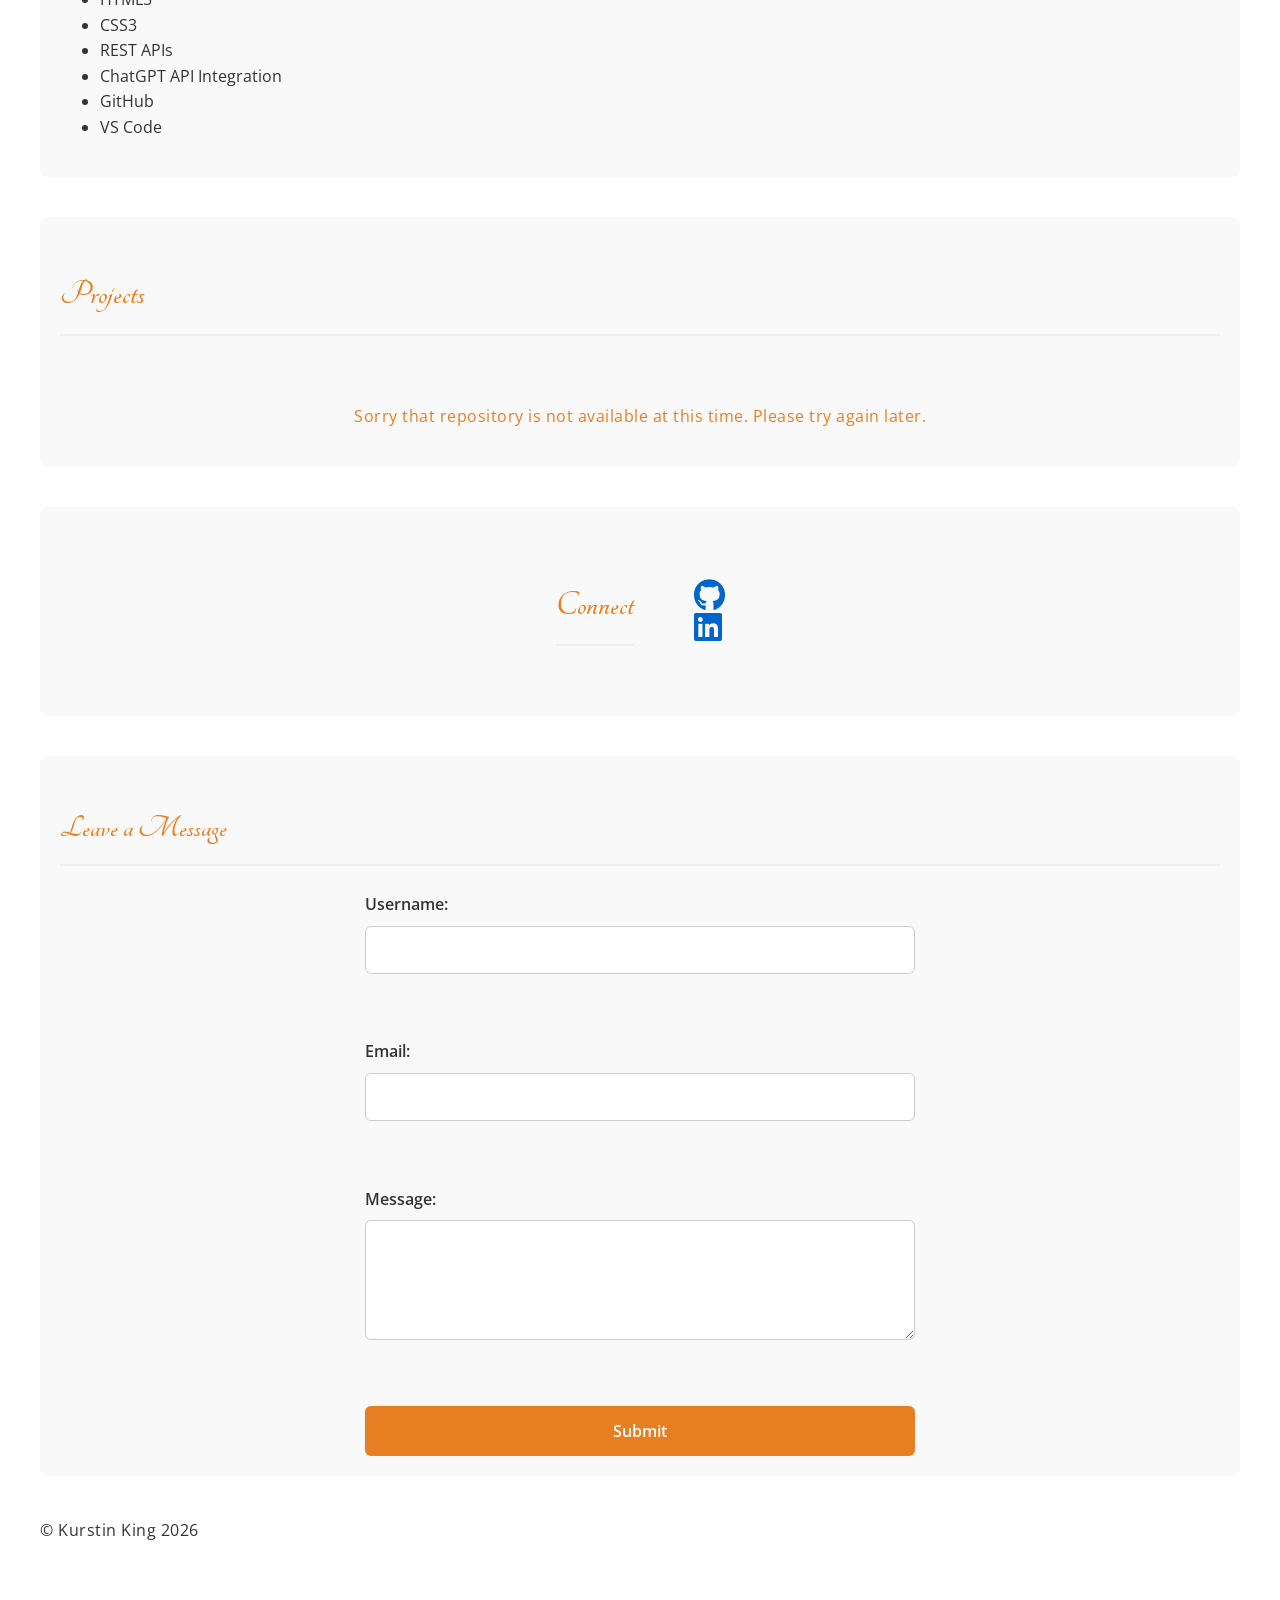
==== commit dd4f13b1: "Save open api progress before switching" ====
--- a/index.html
+++ b/index.html
@@ -16,19 +16,25 @@
 </head>
 <body>
     <nav>
-        <a href="#About">About</a>
-        <a href="openapi.html">Weather API </a>
-        <a href="#Experience">Experience</a>
-        <a href="#Skills">Skills</a>
-        <a href="#Projects">Projects</a>
-        <a href="#Connect">Connect</a>
-        <a href="#leaveMessage">Leave a Message</a>
+        <button id="menuToggle" aria-label="Toggle navigation menu"><i class="fas fa-bars"></i>
+        </button>
+
+        <ul id="navLinks">
+       <li><a href="#About">About</a></li>
+       <li><a href="openapi.html">Open API </a></li> 
+        <li><a href="#Experience">Experience</a></li> 
+        <li><a href="#Skills">Skills</a></li> 
+        <li><a href="#Projects">Projects</a></li> 
+        <li><a href="#Connect">Connect</a></li> 
+        <li><a href="#leaveMessage">Leave a Message</a></li> 
+       <li> <button id="darkModeToggle" aria-label="Toggle dark mode">Dark Mode</button></li>
+        </ul>
     </nav>
    <h1 class="heading">Kurstin King</h1>
    <img src="images/me.jpg" alt="A professional portrait of Kurstin King" id="profile-photo">
    <section id="About">
    <h2 class="about">About</h2>
-   <p class="about-me">I am a sociologist with experience in ethnographic research, who is now on the software engineering path. Until I switch to Data Engineering, because I love to make dashboards and visualizations. Below is a video that I am currently watching on data engineering from my friends at freecodecamp.org!</p>
+   <p class="about-me"> Detail-oriented Public Health Advisor and transitioning Full-Stack Developer with a strong foundation in data systems, program coordination, and modern software engineering principles. Experienced in managing complex workflows within fast-paced health agencies and building responsive web applications using JavaScript, React, and Express. Proven ability to integrate advanced API functionalities and leverage version control systems to deploy scalable, user-centric solutions. I am also interested in Data Engineering, this is a video that I am currently watching on the topic from my friends at <a href="freecodecamp.org"!>freeCodeCamp.org</a>.</p>
    <div class="video-container">
     <iframe 
     width="560" 
@@ -47,11 +53,10 @@
    <section id="Experience">
    <h2 class="experience">Experience</h2>
    <ul>
-    <li>JavaScript</li>
-    <li>HTML</li>
-     <li>CSS</li>
-    <li>React</li>
-    <li>Node</li>
+    <p>Clearform (Clearformres.com) | Creator & Full-Stack Developer | 2026</p>
+    <li>Designed and deployed a responsive web application utilizing JavaScript, React, and Express to streamline and simplify digital form generation for end-users.</li>
+    <li>Integrated the ChatGPT API to power intelligent, automated data processing and dynamic text generation features.</li>
+     <li>Configured and managed continuous integration and deployment pipelines to successfully host and launch the live application via Vercel.</li>
    </ul>
    </section>
    <section id="Skills">
@@ -70,7 +75,7 @@
    <h2 class="connect">Connect</h2> 
    <div class="social-links">
    <ul>
-    <li><a href="https://github.com/Kurstin-Cyber/Kurstin-King-CTD-Intro26.2" target="blank" aria-label="GitHub">"<i class="fab fa-github">"</i></a></li> 
+    <li><a href="https://github.com/Kurstin-Cyber/Kurstin-King-CTD-Intro26.2" aria-label="GitHub"><i class="fab fa-github"></i></a></li> 
     <li><a href="https://www.linkedin.com/in/kurstin-king-59028448" aria-label="LinkedIn"><i class="fab fa-linkedin"></i></a></li>
    </ul>
    </div> 
@@ -98,6 +103,6 @@
         </h2>
         <ul></ul>
     </section>
-    <script src="js/index.js"></script>
+    <footer></footer><script src="js/index.js"></script>
 </body>
 </html>
--- a/css/index.css
+++ b/css/index.css
@@ -1,12 +1,103 @@
+:root {
+    --bg-color: #ffffff;
+    --text-color: #333333;
+    --link-color: #0066cc;
+    --section-bg: #f9f9f9;
+    --card-bg: #ffffff;
+    --card-text: #2c3e50;
+    --input-bg: #ffffff;
+    --input-text: #333333;
+    --heading-color: #2c3e50;
+    --subtext-color: #666666;
+    --border-color: #cccccc;
+
+}
+
+body.dark-mode {
+    --bg-color: #121212;
+    --text-color: #f0f0f0;
+    --link-color: #4da6ff;
+    --section-bg: #1e1e1e;
+    --card-bg: #2a2a2a;
+    --card-text: #ffffff;
+    --input-bg: #2d2d2d;
+    --input-text: #ffffff;
+    --heading-color: #ffffff;
+    --subtext-color: #b0b0b0;
+    --border-color: #444444;
+}
+
 
 body {
-    background-color: #f0f4f8;
+    background-color: var(--bg-color);
+    color: var(--text-color);
     padding: 40px;
     margin: 0;
     font-family: "Open Sans", sans-serif;
-    color: #333;
     line-height: 1.6;
-}
+    transition: background-color 0.3s ease, color 0.3s ease;
+}
+
+a {
+    color: var(--link-color);
+}
+
+
+section {
+    background-color: var(--section-bg);
+    margin-top: 40px;
+    margin-bottom: 40px;
+    padding: 20px;
+    border-radius: 8px;
+    transition: background-color 0.3s ease;
+    
+}
+
+input[type="text"],
+input[type="email"],
+textarea {
+    background-color: var(--input-bg);
+    color: var(--input-text);
+    width: 100%;
+    box-sizing: border-box;
+    padding: 14px;
+    font-size: 16px;
+    border: 1px solid var(--border-color);
+    border-radius: 6px;
+    min-height: 48px;
+    transition: background-color 0.3s ease, color 0.3s ease;
+}
+
+#Projects li {
+    background-color: var(--card-bg);
+    color: var(--card-text);
+    font-family: 'Open Sans', sans-serif;
+    font-weight: 600;
+    padding: 20px;
+    border-radius: 8px;
+    border-left: 5px solid #e67e22;
+    box-shadow: 0 4px 6px rgba(0, 0, 0, 0.5);
+    transition: transform 0.2s ease, box-shadow 0.2s ease, background-color 0.3s ease, color 0.3s ease;
+    width: 100%;
+    box-sizing: border-box;
+}
+
+#Projects li:hover {
+    transform: translateY(-3px);
+    box-shadow: 0 6px 12px rgba(0, 0, 0, 0.25);
+    filter: brightness(1.05);
+}
+
+#menuToggle {
+    display: none;
+    background: none;
+    border: none;
+    color: white;
+    font-size: 24px;
+    cursor: pointer;
+    padding: 10px 20px;
+}
+
 .heading {
     font-family: "Tangerine", cursive;
     font-size: 48px;
@@ -46,9 +137,10 @@
     font-family: "Tangerine", cursive;
     font-size: 80px;
     font-weight: 700;
-    color: #2c3e50;
+    color: var(--heading-color);
     text-align: center;
     margin-top: 50px;
+    transition: color 0.3s ease;
 }
 
 h2 {
@@ -67,15 +159,10 @@
     letter-spacing: 0.5px;
 }
 
-section {
-    margin-top: 40px;
-    margin-bottom: 40px;
-    padding: 20px;
-    
-}
+
 
 #Connect {
-    display: flex !important;
+    display: flex;
     justify-content: center;
     gap: 60px;
     align-items: center;
@@ -128,7 +215,8 @@
 
 #Experience p {
     margin: 5px 0;
-    color: #666;
+    color: var(--subtext-color);
+    transition: color 0.3s ease;
 }
 
 #Experience ul {
@@ -169,6 +257,7 @@
     display: flex;
     list-style-type: none;
     justify-content: space-around;
+    align-items: center;
     padding: 0;
     margin: 0;
 }
@@ -211,7 +300,7 @@
 }
 
 #messages {
-    display: flex !important;
+    display: flex;
     flex-direction: column;
     align-items: stretch;
     gap: 20px;
@@ -246,17 +335,7 @@
     margin-bottom: -12px;
 }
 
-input[type="text"],
-input[type="email"],
-textarea {
-    width: 100%;
-    box-sizing: border-box;
-    padding: 14px;
-    font-size: 16px;
-    border: 1px solid #ccc;
-    border-radius: 6px;
-    min-height: 48px;
-}
+
 
 textarea {
     min-height: 120px;
@@ -264,7 +343,7 @@
 }
 
 form button, input[type="submit"] {
-    background-color: #667e22;
+    background-color: #e67e22;
     color: #ffffff;
     font-family: "Open Sans", sans-serif;
     font-weight: 600;
@@ -293,25 +372,9 @@
 
 }
 
-#Projects li {
-    background-color: #ffffff;
-    color: #2c3e50;
-    font-family: 'Open Sans', sans-serif;
-    font-weight: 600;
-    padding: 20px;
-    border-radius: 8px;
-    border-left: 5px solid #e67e22;
-    box-shadow: 0 4px 6px rgba(0, 0, 0, 0.5);
-    transition: transform 0.2 ease, box-shadow 0.2 ease;
-    width: 100%;
-    box-sizing: border-box;
-}
-
-#Projects li:hover {
-    transform: translateY(-3px);
-    box-shadow: 0 6px 12px rgba(0, 0, 0, 0.1);
-    background-color: #fafbfd;
-}
+
+
+
 
 @media only screen and (min-width: 768px) {
     .container {
@@ -325,10 +388,60 @@
     #Projects li {
         width: calc(50% - 10px);
     }
-}
+
+    #menuToggle {
+        display: none
+    }
+
+    #navLinks {
+        display: flex;
+        flex-direction: row;
+        position: static;
+        width: auto;
+        background: none;
+    }
+}
+
 
 @media only screen and (min-width: 1024px) {
     #Projects li {
-        width: calc(33.333% - 14px);
-    }
-}+        width: calc(33.333% -14px);
+    }
+}
+
+@media only screen and (max-width: 767px) {
+    #menuToggle {
+        display: block;
+    }
+
+    #navLinks {
+        display: none;
+        flex-direction: column;
+        width: 100%;
+        background-color: #2c3e50;
+        position: absolute;
+        top: 100%;
+        left: 0;
+        padding: 10px 0;
+    }
+
+    #navLinks.active {
+        display: flex;
+
+    }
+
+    nav a {
+        display: block;
+        width: 100%;
+        text-align: center;
+        padding: 12px 0;
+    }
+
+    #darkModeToggle {
+        margin: 10px auto;
+        display: block;
+    }
+}
+
+
+
